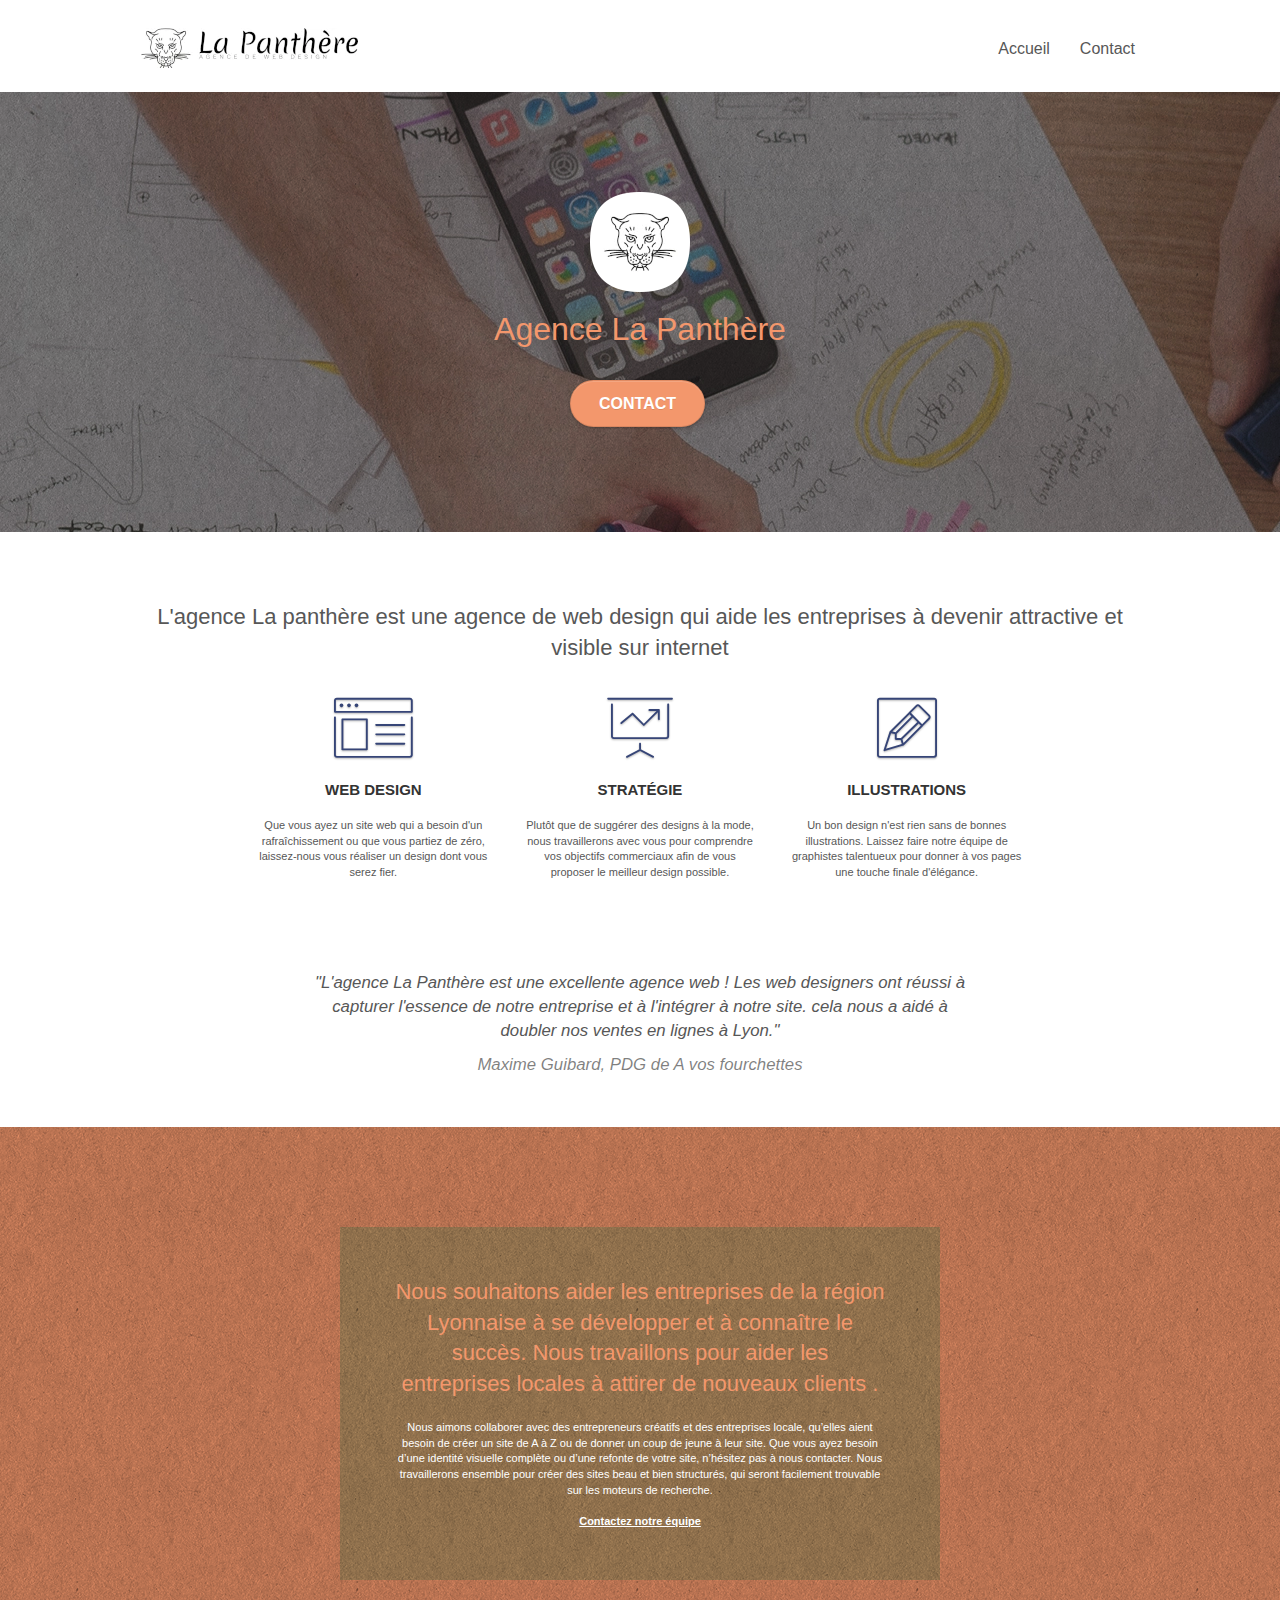
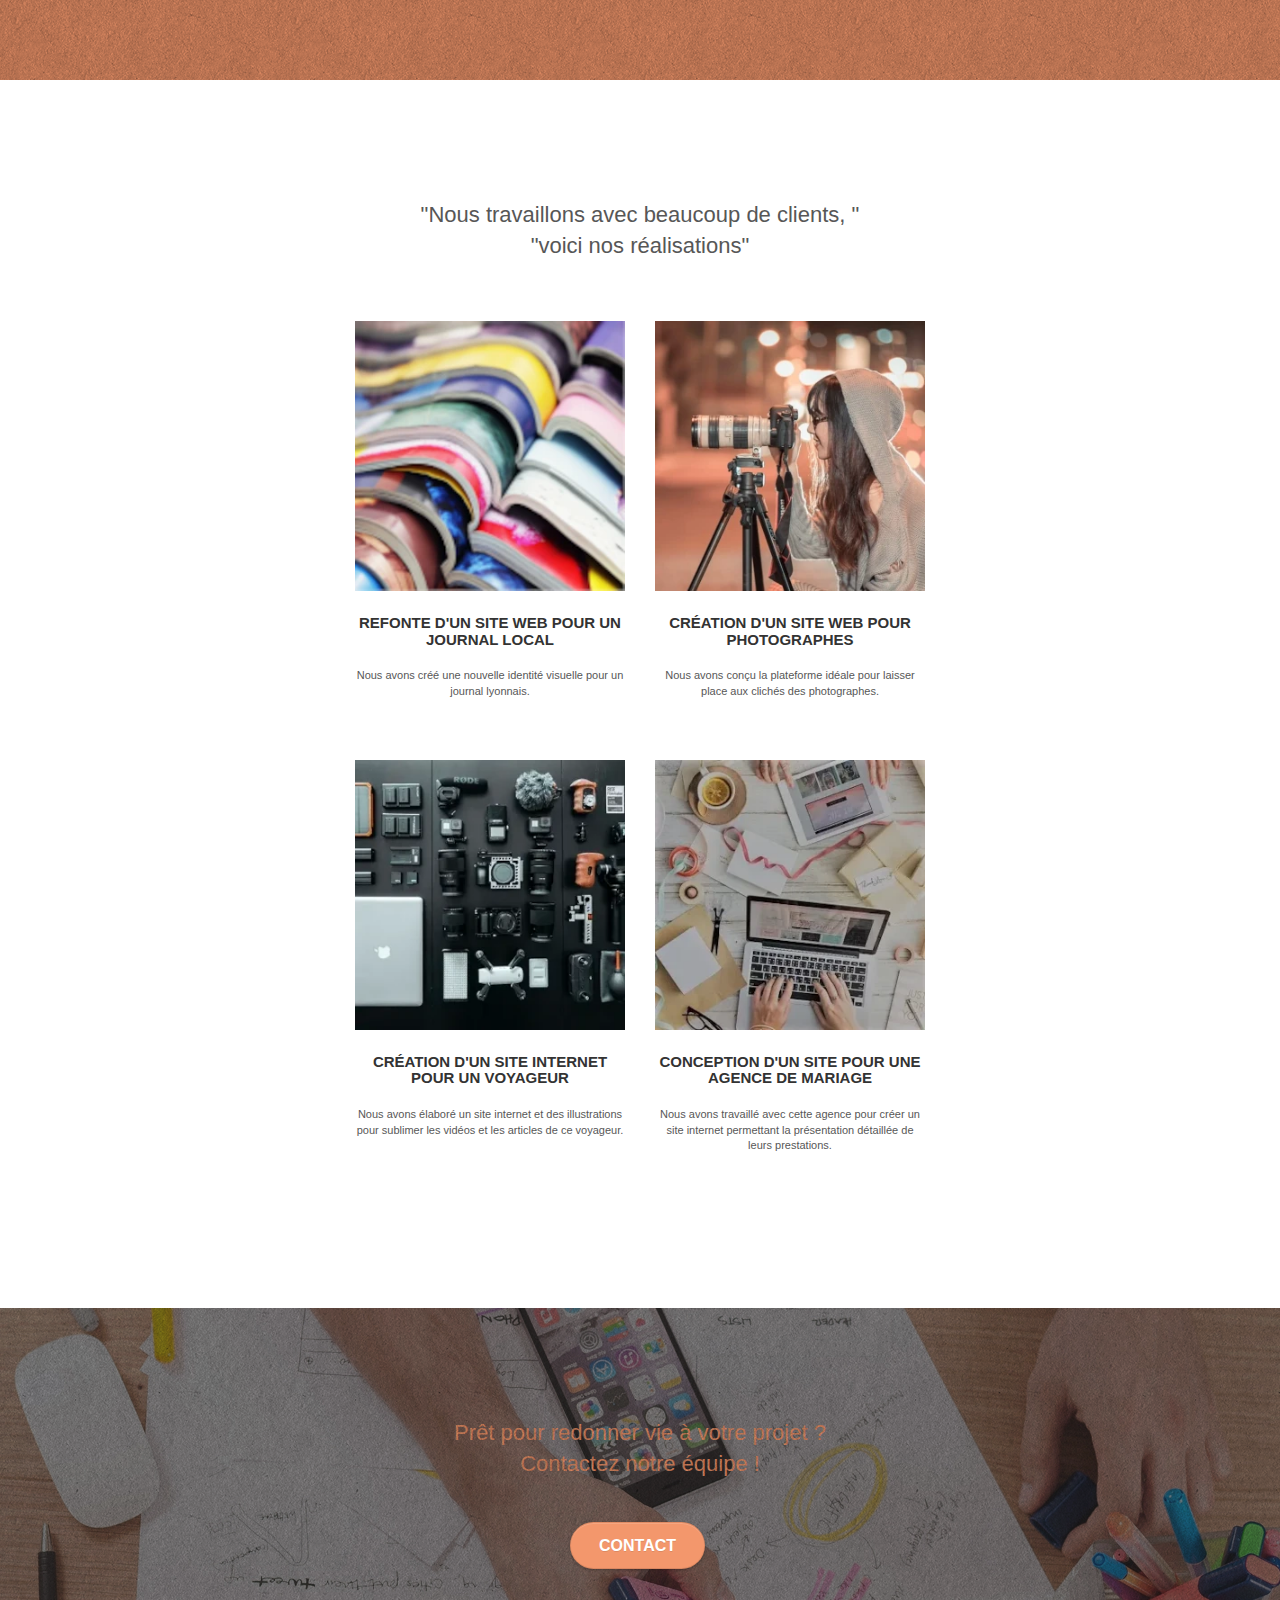
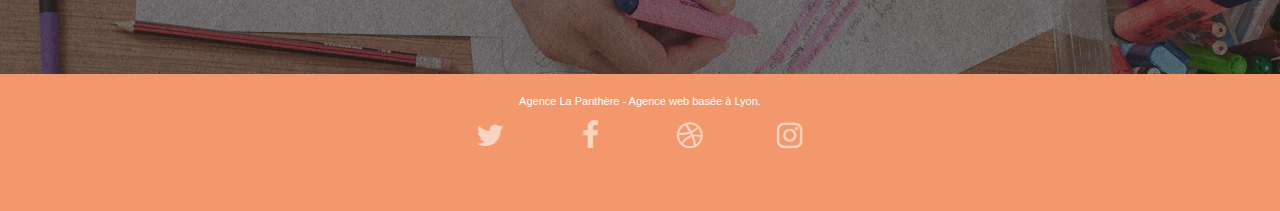
==== index.html @ 003221a4 "optimisation page accueil" ====
<!doctype html>
<html lang="fr">
<head>
    <meta charset="utf-8">
    <meta name="description" content="Agence La Panthère web design située à Lyon, qui aide les entreprises à devenir attractive et visible sur internet.">
    <meta name="viewport" content="width=device-width, initial-scale=1.0, viewport-fit=cover">
    <link rel="shortcut icon" type="image/png" href="favicon.jpg">
    
	<link rel="stylesheet" type="text/css" href="./css/bootstrap.css">
	<link rel="stylesheet" type="text/css" href="style.css">
	<link rel="stylesheet" type="text/css" href="./css/font-awesome.css">
	<link rel="stylesheet" type="text/css" href="./css/et-line.css">
	
    
	<script src="./js/jquery-2.1.0.js"></script>
	<script src="./js/bootstrap.js"></script>
	<script src="./js/blocs.js"></script>
	<script src="./js/jquery.touchSwipe.js" defer></script>
	<script src="./js/gmaps.js"></script>

    <title>La Panthère agence web design</title>

    
<!-- Analytics -->
 
<!-- Analytics END -->
    
</head>
<body>
<!-- Principal conteneur -->
<div class="page-container">
    
<!-- bloc-0 -->
<div class="bloc bgc-white l-bloc " id="bloc-0">
	<div class="container bloc-sm">

		<nav class="navbar row">
			<div class="navbar-header">
				<a class="navbar-brand" href="index.html"><img src="img/agence-la-panthere-monochrome.webp" alt="logo agence web la panthere"  /></a>
			
				<button id="nav-toggle" type="button" class="ui-navbar-toggle navbar-toggle" data-toggle="collapse" data-target=".navbar-1">
					<span class="sr-only">Toggle navigation</span><span class="icon-bar"></span><span class="icon-bar"></span><span class="icon-bar"></span>
				</button>
			</div>
			<div class="collapse navbar-collapse navbar-1 special-dropdown-nav">
				<ul class="site-navigation nav navbar-nav">
					<li>
						<a href="index.html">Accueil</a>
					</li>
					<li>
					</li>
					<li>
						<a href="contact.html">Contact</a>
					</li>
				</ul>
			</div>
		</nav>
	</div>
</div>
<!-- bloc-0 END -->

<!-- bloc-1-presentation -->
<div class="bloc bgc-dark-slate-blue bg-banniere d-bloc bg-t-edge bloc-bg-texture texture-paper b-parallax" id="bloc-1-hero">
	<div class="container bloc-lg">
		<div class="row tight-width-whitespace">
			<div class="col-sm-12">
				<img src="./img/logo.webp" class="center" width="100" alt="logo agence la panthere" />
				<h1 class="text-center hero-bloc-text tc-white ">
					Agence La Panthère
				</h1>
				<div class="text-center">
					<a href="page2.html" class="btn btn-lg btn-clean btn-rd cta-hero btn-atomic-tangerine" id="cta-hero">Contact</a>
				</div>
			</div>
		</div>
	</div>
</div>
<!-- bloc-1-presentation END -->

<!-- bloc-2-services -->
<div class="bloc bgc-white l-bloc" id="bloc-2-services">
	<div class="container bloc-md">
		<div class="row">
			<div class="col-sm-12 text-center">
				<h2>L'agence La panthère est une agence de web design qui aide les entreprises à devenir attractive et visible sur internet</h2>
			</div>
		</div>
		<div class="row voffset-lg med-width-whitespace">
			<div class="col-sm-4">
				<div class="text-center">
					<span class="et-icon-browser sm-shadow icon-dark-slate-blue icons icon-lg"></span>
				</div>
				<h3 class="mg-md text-center">
					Web design
				</h3>
				<p class="text-center ">
					Que vous ayez un site web qui a besoin d'un rafraîchissement ou que vous partiez de zéro, laissez-nous vous réaliser un design dont vous serez fier.
				</p>
			</div>
			<div class="col-sm-4">
				<div class="text-center">
					<span class="et-icon-presentation sm-shadow icon-dark-slate-blue icons icon-lg"></span>
				</div>
				<h3 class="mg-md text-center">
					Stratégie
				</h3>
				<p class="text-center ">
					Plutôt que de suggérer des designs à la mode, nous travaillerons avec vous pour comprendre vos objectifs commerciaux afin de vous proposer le meilleur design possible.<br>
				</p>
			</div>
			<div class="col-sm-4">
				<div class="text-center">
					<span class="et-icon-edit sm-shadow icon-dark-slate-blue icons icon-lg"></span>
				</div>
				<h3 class="mg-md text-center">
					Illustrations
				</h3>
				<p class="text-center ">
					Un bon design n'est rien sans de bonnes illustrations. Laissez faire notre équipe de graphistes talentueux pour donner à vos pages une touche finale d'élégance.
				</p>
			</div>
		</div>
		<div class="row voffset-lg voffset">
			<div class="col-xs-12 col-md-8 col-md-offset-2 text-center">
				<p class="citation">
					"L'agence La Panthère est une excellente agence web ! Les web designers ont réussi à capturer l'essence de notre entreprise et à l'intégrer à notre site. cela nous a aidé à doubler nos ventes en lignes à Lyon."
				</p>
				<span class="auteur">
					Maxime Guibard, PDG de A vos fourchettes
				</span>

			</div>
		</div>
	</div>
</div>
<!-- bloc-2-services END -->

<!-- bloc-3-what-i-do -->
<div class="bloc tc-white bgc-atomic-tangerine bg-presentation d-bloc bloc-bg-texture texture-paper b-parallax" id="bloc-3-what-i-do">
	<div class="container bloc-lg">
		<div class="row tight-width-whitespace black-background">
			<div class="col-sm-12">
				<h2 class="mg-md text-center tc-white">
					Nous souhaitons aider les entreprises de la région Lyonnaise à se développer et à connaître le succès. Nous travaillons pour aider les entreprises locales à attirer de nouveaux clients .<br>
				</h2>
				<p class="text-center white">
					Nous aimons collaborer avec des entrepreneurs créatifs et des entreprises locale, qu’elles aient besoin de créer un site de A à Z ou de donner un coup de jeune à leur site. Que vous ayez besoin d’une identité visuelle complète ou d’une refonte de votre site, n’hésitez pas à nous contacter. Nous travaillerons ensemble pour créer des sites beau et bien structurés, qui seront facilement trouvable sur les moteurs de recherche. <br><br><a class="ltc-white bold-link" href="page2.html">Contactez notre équipe</a><br>
				</p>
			</div>
		</div>
	</div>
</div>
<!-- bloc-3-what-i-do END -->

<!-- bloc-4-portfolio -->
<div class="bloc bgc-white bg-lines-h2-bg bg-repeat l-bloc" id="bloc-4-portfolio">
	<div class="container bloc-lg">
		<div class="row">
			<div class="col-sm-12 text-center">
				<h2>
					"Nous travaillons avec beaucoup de clients, "
					<br/>
					"voici nos réalisations"
				</h2>
			</div>
		</div>
		<div class="row tight-width-whitespace portfolio-row">
			<div class="col-sm-6">
				<a href="#" data-lightbox="img/1.jpg" data-gallery-id="gallery-1" data-caption="Refonte d'un site web pour un journal local" data-frame="snapshot-lb"><img src="./img/book-color.webp" alt="photo livre multicolors" class="img-responsive portfolio-thumb" /></a>
				<h3 class="mg-md text-center">
					Refonte d'un site web pour un journal local
				</h3>
				<p class="text-center">
					Nous avons créé une nouvelle identité visuelle pour un journal lyonnais.
				</p>
			</div>
			<div class="col-sm-6">
				<a href="#" data-lightbox="img/2.jpg" data-gallery-id="gallery-1" data-caption="Création d'un site web pour photographes" data-frame="snapshot-lb"><img src="./img/photographe.webp" class="img-responsive portfolio-thumb" alt="photo jeune photographe" /></a>
				<h3 class="mg-md text-center">
					Création d'un site web pour photographes
				</h3>
				<p class="text-center">
					Nous avons conçu la plateforme idéale pour laisser place aux clichés des photographes.
				</p>
			</div>
		</div>
		<div class="row tight-width-whitespace portfolio-row">
			<div class="col-sm-6">
				<a href="#" data-lightbox="img/3.bmp" data-gallery-id="gallery-1" data-caption="Création d'un site internet pour un voyageur" data-frame="snapshot-lb"><img src="./img/materiel_photo.webp" class="img-responsive portfolio-thumb" alt="photo materiel photographique"/></a>
				<h3 class="mg-md text-center">
					Création d'un site internet pour un voyageur
				</h3>
				<p class="text-center">
					Nous avons élaboré un site internet et des illustrations pour sublimer les vidéos et les articles de ce voyageur.
				</p>
			</div>
			<div class="col-sm-6">
				<a href="#" data-lightbox="img/4.bmp" data-gallery-id="gallery-1" data-caption="Conception d'un site pour une agence de mariage" data-frame="snapshot-lb"><img src="./img/pc_tablette.webp" class="img-responsive portfolio-thumb" alt="paris web design logo agence web meilleure agence, Création d'un site web pour agence de mariage" /></a>
				<h3 class="mg-md text-center">
					Conception d'un site pour une agence de mariage
				</h3>
				<p class="text-center">
					Nous avons travaillé avec cette agence pour créer un site internet permettant la présentation détaillée de leurs prestations.
				</p>
			</div>
		</div>
	</div>
</div>
<!-- bloc-4-portfolio END -->

<!-- bloc-5-cta -->
<div class="bloc bgc-dark-slate-blue bg-banniere d-bloc bloc-bg-texture texture-paper" id="bloc-5-cta">
	<div class="container bloc-lg">
		<div class="row">
			<h2 class="mg-md text-center tc-white">
				Prêt pour redonner vie à votre projet ?<br>Contactez notre équipe !
			</h2>
			<div class="col-sm-12 text-center">
				<a href="page2.html" class="btn btn-atomic-tangerine btn-clean btn-rd btn-lg cta-hero">Contact</a>
			</div>
		</div>
	</div>
</div>
<!-- bloc-5-cta END -->

<!-- Footer - bloc-8 -->
<div class="bloc bgc-atomic-tangerine d-bloc" id="bloc-8">
	<div class="container bloc-sm">
		<div class="row">
			<div class="col-sm-12">
				<p class="text-center white">
					Agence La Panthère - Agence web basée à Lyon.<br>
				</p>
				<div class="row row-no-gutters social">
					<div class="col-sm-3">
						<div class="text-center">
							<a class="social" href="index.html"><span class="fa fa-twitter icon-md"></span></a>
						</div>
					</div>
					<div class="col-sm-3">
						<div class="text-center">
							<a class="social" href="index.html"><span class="fa fa-facebook icon-md"></span></a>
						</div>
					</div>
					<div class="col-sm-3">
						<div class="text-center">
							<a class="social" href="index.html"><span class="fa fa-dribbble icon-md"></span></a>
						</div>
					</div>
					<div class="col-sm-3">
						<div class="text-center">
							<a class="social" href="index.html"><span class="fa fa-instagram icon-md"></span></a>
						</div>
					</div>
					<div class="keywords" style="color:#F3976C;">Agence web à paris, stratégie web, web design, illustrations, design de site web, site web, web, internet, site internet, site</div>
				</div>
			</div>
		</div>
	</div>
</div>
<!-- Footer - bloc-8 END -->

</div>
<!-- Principal conteneur END -->
    

</body>
</html>
---- style.css ----
body {
    margin: 0;
    padding: 0;
    background: #FFF;
    overflow-x: hidden;
    -webkit-font-smoothing: antialiased;
    -moz-osx-font-smoothing: grayscale;
}

a,
button {
    transition: all .3s ease-in-out;
    outline: none!important;
}

a:hover {
    text-decoration: none;
    cursor: pointer;
}

#page-loading-blocs-notifaction {
    position: fixed;
    top: 0;
    bottom: 0;
    width: 100%;
    z-index: 100000;
    background: #FFFFFF url("img/pageload-spinner.gif") no-repeat center center;
}

.bloc {
    width: 100%;
    clear: both;
    background: 50% 50% no-repeat;
    padding: 0 50px;
    -webkit-background-size: cover;
    -moz-background-size: cover;
    -o-background-size: cover;
    background-size: cover;
    position: relative;
}

.bloc .container {
    padding-left: 0;
    padding-right: 0;
}

.bloc-lg {
    padding: 100px 50px;
}

.bloc-md {
    padding: 50px;
}

.bloc-sm {
    padding: 20px 50px;
}

/************************* logo **************************/
.center {
    display: block;
    margin-right: auto;
    margin-left: auto;
}

.bg-center,
.bg-l-edge,
.bg-r-edge,
.bg-t-edge,
.bg-b-edge,
.bg-tl-edge,
.bg-bl-edge,
.bg-tr-edge,
.bg-br-edge,
.bg-repeat {
    -webkit-background-size: auto!important;
    -moz-background-size: auto!important;
    -o-background-size: auto!important;
    background-size: auto!important;
}

.bg-repeat {
    background: repeat;
}

.bg-t-edge {
    background: top no-repeat;
}

.bloc-bg-texture::before {
    content: "";
    background-size: 2px 2px;
    position: absolute;
    top: 0;
    bottom: 0;
    left: 0;
    right: 0;
}

.texture-paper::before {
    background: url("./img/texture-paper.webp");
    background-size: 280px 280px;
}

.b-parallax {
    background-attachment: fixed;
}

.d-bloc {
    color: rgba(255, 255, 255, .7);
}

.d-bloc button:hover {
    color: rgba(255, 255, 255, .9);
}

.d-bloc .icon-round,
.d-bloc .icon-square,
.d-bloc .icon-rounded,
.d-bloc .icon-semi-rounded-a,
.d-bloc .icon-semi-rounded-b {
    border-color: rgba(255, 255, 255, .9);
}

.d-bloc .divider-h span {
    border-color: rgba(255, 255, 255, .2);
}

.d-bloc .a-btn,
.d-bloc .navbar a,
.d-bloc .navbar-brand,
.d-bloc a .icon-sm,
.d-bloc a .icon-md,
.d-bloc a .icon-lg,
.d-bloc a .icon-xl,
.d-bloc h1 a,
.d-bloc h2 a,
.d-bloc h3 a,
.d-bloc h4 a,
.d-bloc h5 a,
.d-bloc h6 a,
.d-bloc p a {
    color: rgba(255, 255, 255, .6);
}

.d-bloc .a-btn:hover,
.d-bloc .navbar a:hover,
.d-bloc .navbar-brand:hover,
.d-bloc a:hover .icon-sm,
.d-bloc a:hover .icon-md,
.d-bloc a:hover .icon-lg,
.d-bloc a:hover .icon-xl,
.d-bloc h1 a:hover,
.d-bloc h2 a:hover,
.d-bloc h3 a:hover,
.d-bloc h4 a:hover,
.d-bloc h5 a:hover,
.d-bloc h6 a:hover,
.d-bloc p a:hover {
    color: rgba(255, 255, 255, 1);
}

.d-bloc .navbar-toggle .icon-bar {
    background: rgba(255, 255, 255, 1);
}

.d-bloc .btn-wire,
.d-bloc .btn-wire:hover {
    color: rgba(255, 255, 255, 1);
    border-color: rgba(255, 255, 255, 1);
}

.d-bloc .panel {
    color: rgba(0, 0, 0, .5);
}

.d-bloc .panel button:hover {
    color: rgba(0, 0, 0, .7);
}

.d-bloc .panel icon {
    border-color: rgba(0, 0, 0, .7);
}

.d-bloc .panel .divider-h span {
    border-color: rgba(0, 0, 0, .1);
}

.d-bloc .panel .a-btn {
    color: rgba(0, 0, 0, .6);
}

.d-bloc .panel .a-btn:hover {
    color: rgba(0, 0, 0, 1);
}

.d-bloc .panel .btn-wire,
.d-bloc .panel .btn-wire:hover {
    color: rgba(0, 0, 0, .7);
    border-color: rgba(0, 0, 0, .3);
}

.d-bloc .panel,
.l-bloc {
    color: rgba(0, 0, 0, .5);
}

.d-bloc .panel button:hover,
.l-bloc button:hover {
    color: rgba(0, 0, 0, .7);
}

.l-bloc .icon-round,
.l-bloc .icon-square,
.l-bloc .icon-rounded,
.l-bloc .icon-semi-rounded-a,
.l-bloc .icon-semi-rounded-b {
    border-color: rgba(0, 0, 0, .7);
}

.d-bloc .panel .divider-h span,
.l-bloc .divider-h span {
    border-color: rgba(0, 0, 0, .1);
}

.d-bloc .panel .a-btn,
.l-bloc .a-btn,
.l-bloc .navbar a,
.l-bloc .navbar-brand,
.l-bloc a .icon-sm,
.l-bloc a .icon-md,
.l-bloc a .icon-lg,
.l-bloc a .icon-xl,
.l-bloc h1 a,
.l-bloc h2 a,
.l-bloc h3 a,
.l-bloc h4 a,
.l-bloc h5 a,
.l-bloc h6 a,
.l-bloc p a {
    color: rgba(0, 0, 0, .6);
}

.d-bloc .panel .a-btn:hover,
.l-bloc .a-btn:hover,
.l-bloc .navbar a:hover,
.l-bloc .navbar-brand:hover,
.l-bloc a:hover .icon-sm,
.l-bloc a:hover .icon-md,
.l-bloc a:hover .icon-lg,
.l-bloc a:hover .icon-xl,
.l-bloc h1 a:hover,
.l-bloc h2 a:hover,
.l-bloc h3 a:hover,
.l-bloc h4 a:hover,
.l-bloc h5 a:hover,
.l-bloc h6 a:hover,
.l-bloc p a:hover {
    color: rgba(0, 0, 0, 1);
}

.l-bloc .navbar-toggle .icon-bar {
    color: rgba(0, 0, 0, .6);
}

.d-bloc .panel .btn-wire,
.d-bloc .panel .btn-wire:hover,
.l-bloc .btn-wire,
.l-bloc .btn-wire:hover {
    color: rgba(0, 0, 0, .7);
    border-color: rgba(0, 0, 0, .3);
}

.voffset {
    margin-top: 30px;
}

.voffset-lg {
    margin-top: 80px;
}

.row-no-gutters {
    margin-right: 0;
    margin-left: 0;
}

.row.row-no-gutters > [class^="col-"],
.row.row-no-gutters > [class*=" col-"] {
    padding-right: 0;
    padding-left: 0;
}

#bloc-1-hero h1 {
    font-size: 32px;
}

.navbar {
    margin-bottom: 0;
    z-index: 1;
}

.navbar-brand {
    height: auto;
    padding: 3px 15px;
    font-size: 25px;
    font-weight: normal;
    font-weight: 600;
    line-height: 44px;
}

.navbar-brand img {
    max-height: 200px;
    margin: 0 5px 0 0;
    display: inline;
}

.navbar-brand img[src$=svg] {
    min-width: 100px;
}

.nav-center .navbar-brand img {
    margin: 0;
}

.navbar .nav {
    padding-top: 2px;
    margin-right: -16px;
    float: right;
    z-index: 1;
}

.nav > li {
    float: left;
    margin-top: 4px;
    font-size: 16px;
}

.navbar-nav .open .dropdown-menu > li > a {
    text-align: inherit;
}

.nav > li a:hover,
.nav > li a:focus {
    background: transparent;
}

.navbar-toggle {
    margin: 10px 10px 0 0;
    border: 0px;
}

.navbar-toggle:hover {
    background: transparent!important;
}

.navbar-toggle .icon-bar {
    background-color: rgba(0, 0, 0, .5);
    width: 26px;
}

.nav-invert .navbar .nav {
    float: left;
}

.nav-invert .navbar-header,
.nav-invert .navbar-brand {
    float: right;
    position: relative;
    z-index: 2;
}

@media (min-width: 768px) {
    .site-navigation {
        position: absolute;
        top: 50%;
        right: 20px;
        transform: translate(0, -50%);
        -webkit-transform: translateY(-50%);
    }
    .nav > li .dropdown-menu a,
    .nav > li .dropdown-menu a:hover {
        color: #484848;
    }
    .nav-invert .site-navigation {
        left: 0;
        right: 0;
    }
    .nav-center {
        text-align: center;
    }
    .nav-center .navbar-header {
        width: 100%;
    }
    .nav-center .navbar-header,
    .nav-center .navbar-brand,
    .nav-center .nav > li {
        float: none;
        display: inline-block;
    }
    .nav-center .site-navigation {
        position: relative;
        width: 100%;
        right: 0;
        margin-right: 0px;
        margin-top: 20px;
    }
    .nav-center.mini-nav .navbar-toggle {
        float: none;
        margin: 10px auto 0;
    }
}

.nav > li > .dropdown a {
    background: none!important;
    display: block;
    padding: 14px 15px;
}

nav .caret {
    margin: 0 5px;
}

.dropdown-menu .dropdown-menu {
    top: -8px;
    left: 100%;
}

.dropdown-menu .dropmenu-flow-right {
    top: 100%;
    left: 0;
    margin-left: -1px;
    border-top-left-radius: 0;
    border-top-right-radius: 0;
}

.dropdown-menu .dropdown span {
    border: 4px solid black;
    border-top-color: transparent;
    border-right-color: transparent;
    border-bottom-color: transparent;
    margin: 6px -5px 0 0!important;
    float: right;
}

.mg-md {
    margin-top: 10px;
    margin-bottom: 20px;
}

.mg-lg {
    margin-top: 10px;
    margin-bottom: 40px;
}

.btn {
    margin: 0 5px 5px 0;
}

.btn.pull-right {
    margin: 0 0 5px 5px;
}

.btn-d,
.btn-d:hover,
.btn-d:focus {
    color: #FFF;
    background: rgba(0, 0, 0, .3);
}

button {
    outline: none!important;
}

.btn-rd {
    border-radius: 40px;
}

.btn-clean {
    border: 1px solid rgba(0, 0, 0, .08);
    border-bottom-color: rgba(0, 0, 0, .1);
    text-shadow: 0 1px 0 rgba(0, 0, 1, .1);
    box-shadow: 0 1px 3px rgba(0, 0, 1, .25), inset 0 1px 0 0 rgba(255, 255, 255, .15);
}

.icon-md {
    font-size: 30px!important;
}

.icon-lg {
    font-size: 60px!important;
}

.sm-shadow {
    text-shadow: 0 1px 2px rgba(0, 0, 0, .3);
}

.panel-sq,
.panel-sq .panel-heading,
.panel-sq .panel-footer {
    border-radius: 0;
}

.panel-rd {
    border-radius: 30px;
}

.panel-rd .panel-heading {
    border-radius: 29px 29px 0 0;
}

.panel-rd .panel-footer {
    border-radius: 0 0 29px 29px;
}

.form-control {
    border-color: rgba(0, 0, 0, .1);
    box-shadow: none;
}

.scrollToTop {
    width: 40px;
    height: 40px;
    position: fixed;
    bottom: 20px;
    right: 20px;
    opacity: 0;
    z-index: 500;
    transition: all .3s ease-in-out;
}

.scrollToTop span {
    margin-top: 6px;
}

.showScrollTop {
    font-size: 14px;
    opacity: 1;
}

a[data-lightbox] {
    position: relative;
    display: block;
    text-align: center;
}

a[data-lightbox]:hover::before {
    content: "+";
    font-family: "HelveticaNeue-Light", "Helvetica Neue Light", "Helvetica Neue", Helvetica, Arial;
    font-size: 32px;
    width: 50px;
    height: 50px;
    margin-left: -25px;
    border-radius: 50%;
    background: rgba(0, 0, 0, .6);
    color: #FFF;
    font-weight: 100;
    z-index: 1;
    position: absolute;
    top: 50%;
    transform: translateY(-50%);
    -webkit-transform: translateY(-50%);
}

a[data-lightbox]:hover img {
    opacity: 0.6;
    -webkit-animation-fill-mode: none;
    animation-fill-mode: none;
}

#lightbox-modal {
    display: flex;
    align-items: center;
}

#lightbox-modal .modal-dialog {
    width: 90%;
    max-width: 900px;
    margin: 0 auto 0;
}

#lightbox-modal .modal-dialog img {
    max-height: 90vh;
    margin: 0 auto;
}

.lightbox-caption {
    padding: 20px;
    color: #FFF;
    background: rgba(0, 0, 0, .5);
    position: absolute;
    left: 15px;
    right: 15px;
    bottom: 5px;
}

.close-lightbox {
    color: #FFF;
    font-size: 30px;
    position: absolute;
    top: 20px;
    right: 20px;
    z-index: 20;
    background: rgba(0, 0, 0, .5);
    border: none;
    line-height: 30px;
    padding: 0 9px 5px;
    opacity: 0.3;
}

.close-lightbox:hover,
.next-lightbox:hover,
.prev-lightbox:hover {
    opacity: 1.0;
    color: #FFF;
}

.next-lightbox,
.prev-lightbox {
    font-size: 20px;
    color: rgba(255, 255, 255, .9);
    background: rgba(0, 0, 0, .5);
    transition: all .2s ease-in-out;
    position: absolute;
    top: 45%;
    z-index: 1;
    opacity: 0.4;
}

.next-lightbox {
    padding: 6px 8px 1px 13px;
    right: 25px;
}

.prev-lightbox {
    padding: 6px 13px 1px 10px;
    left: 25px;
}

.snapshot-lb .modal-body {
    padding-bottom: 45px;
}

.snapshot-lb .lightbox-caption {
    padding: 0;
    color: rgba(0, 0, 0, .5);
    background: none;
}

h1,
h2,
h3,
h4,
h5,
h6,
p,
label,
.btn,
a {
    font-family: "helvetica";
    font-weight: 400;
    color: #575757!important;
}

.container {
    max-width: 1000px;
}

.hero-bloc-text {
    font-size: 38px;
}

.hero-bloc-text-sub {
    font-size: 36px;
}

.statement-bloc-text {
    line-height: 26px;
    font-style: italic;
    font-size: 20px;
    text-align: center;
    font-weight: lighter;
    max-width: 520px;
    margin: auto auto auto auto;
}

p {
    font-size: 11px;
}

.citation, .auteur {
    font-style: italic;
    font-size: 1.2em;
}



.tight-width-whitespace {
    max-width: 600px;
    margin: auto auto auto auto;
}

.h1 {
    font-size: 20px;
    font-family: "Open Sans";
}

.cta-hero {
    margin-top: 22px;
    color: #FFFFFF!important;
    text-transform: uppercase;
    padding: 12px 28px 12px 28px;
    font-size: 16px;
    font-weight: 700;
}

.social {
    max-width: 400px;
    margin: auto auto auto auto;
}

h2 {
    font-size: 22px;
    line-height: 1.4em;
}

h3 {
    font-size: 15px;
    text-transform: uppercase;
    font-weight: 700;
    color: #333333!important;
}

.med-width-whitespace {
    max-width: 800px;
    margin: auto auto auto auto;
    box-shadow: 0px 0px 0px #000000;
}

h1 {
    color: #333333!important;
}

h4 {
    color: #333333!important;
}

.icons {
    margin-bottom: 14px;
    margin-top: 24px;
}

.white {
    color: #FFFFFF!important;
}

.portfolio-thumb {
    margin-bottom: 24px;
    width: 100%;
}

.portfolio-row {
    margin-bottom: 44px;
    margin-top: 50px;
}

.avatar {
    box-shadow: 0px 4px 9px rgba(0, 0, 0, 0.3);
}

.black-background {
    background-color: rgba(165, 147, 99, 0.7);
    padding: 40px 40px 40px 40px;
}

.bold-link {
    font-weight: 900;
    text-decoration: underline!important;
}

.bgc-white {
    background-color: #FFFFFF;
}

.bgc-dark-slate-blue {
    background-color: #364577;
}

.bgc-atomic-tangerine {
    background-color: #F3976C;
}

.tc-white {
    color: #F3976C!important;
}

.btn-atomic-tangerine {
    background: #F3976C;
    color: #FFFFFF!important;
}

.btn-atomic-tangerine:hover {
    background: #c27956!important;
    color: #FFFFFF!important;
}

.ltc-white {
    color: #FFFFFF!important;
}

.ltc-white:hover {
    color: #cccccc!important;
}

.ltc-atomic-tangerine {
    color: #F3976C!important;
}

.ltc-atomic-tangerine:hover {
    color: #c27956!important;
}

.icon-dark-slate-blue {
    color: #364577!important;
    border-color: #364577!important;
}

.bg-dots-bg {
    background-image: url("./img/dots-bg.webp");
}

/* .bg-lines-h2-bg {
    background-image: url("./img/lines-h2-bg.webp");
} */

.bg-banniere {
    background-image: url("./img/agence-la-panthere.webp");
}

.bg-presentation {
    background-image: url("./img/image-de-presentation.webp");
}

@media (max-width: 1024px) {
    .bloc {
        padding-left: 20px;
        padding-right: 20px;
    }
    .bloc.full-width-bloc,
    .bloc-tile-2.full-width-bloc .container,
    .bloc-tile-3.full-width-bloc .container,
    .bloc-tile-4.full-width-bloc .container {
        padding-left: 0;
        padding-right: 0;
    }
}

@media (max-width: 992px) and (min-width: 768px) {
    .navbar .nav {
        max-width: 80%
    }
    .nav-center.navbar .nav {
        max-width: 100%
    }
}

@media only screen and (min-device-width: 768px) and (max-device-width: 1024px) and (orientation: landscape) {
    .b-parallax {
        background-attachment: scroll;
    }
}

@media only screen and (min-device-width: 1024px) and (max-device-width: 1366px) and (-webkit-min-device-pixel-ratio: 1.5) {
    .b-parallax {
        background-attachment: scroll;
    }
}

@media (max-width: 991px) {
    .container {
        width: 100%;
    }
    .b-parallax {
        background-attachment: scroll;
    }
    .page-container,
    #hero-bloc {
        overflow-x: hidden;
        position: relative;
    }
    .bloc {
        padding-left: constant(safe-area-inset-left);
        padding-right: constant(safe-area-inset-right);
    }
    .bloc-group,
    .bloc-group .bloc {
        display: block;
        width: 100%;
    }
    .bloc-fill-screen .fill-bloc-top-edge,
    .bloc-fill-screen .fill-bloc-bottom-edge {
        padding: 0 20px;
        padding-left: constant(safe-area-inset-left);
        padding-right: constant(safe-area-inset-right);
    }
}

@media (max-width: 767px) {
    .page-container {
        overflow-x: hidden;
        position: relative;
    }
    h1,
    h2,
    h3,
    h4,
    h5,
    h6,
    p,
    #disqus_thread {
        padding-left: 10px!important;
        padding-right: 10px!important;
    }
    .b-parallax {
        background-attachment: scroll;
    }
    .navbar .nav {
        padding-top: 0;
        border-top: 1px solid rgba(0, 0, 0, .2);
        float: none!important;
    }
    .navbar.row {
        margin-left: 0;
        margin-right: 0;
    }
    .site-navigation {
        position: inherit;
        transform: none;
        -webkit-transform: none;
        -ms-transform: none;
    }
    .nav > li {
        margin-top: 0;
        border-bottom: 1px solid rgba(0, 0, 0, .1);
        background: rgba(0, 0, 0, .05);
        text-align: left;
        padding-left: 15px;
        width: 100%;
    }
    .nav > li:hover {
        background: rgba(0, 0, 0, .08);
    }
    .dropdown .dropdown a .caret {
        float: none;
        margin: 5px 0 0 10px!important;
        border: 4px solid black;
        border-bottom-color: transparent;
        border-right-color: transparent;
        border-left-color: transparent;
    }
    #hero-bloc .navbar .nav {
        background: rgba(0, 0, 0, .8);
    }
    #hero-bloc .navbar .nav a {
        color: rgba(255, 255, 255, .6);
    }
    .hero {
        padding: 50px 0;
    }
    .hero-nav {
        left: -1px;
        right: -1px;
    }
    .navbar-collapse {
        padding: 0;
        overflow-x: hidden;
        -webkit-box-shadow: none;
        box-shadow: none;
    }
    .navbar-brand img {
        max-height: 40px;
        width: auto;
    }
    .nav-invert .navbar-header {
        float: none;
        width: auto;
    }


    /*************************** Navbar ****************/
    .site-navigation {
        list-style-type: none;
        width: auto;
    }
    .nav-invert .navbar-toggle {
        float: left;
        margin-left: 10px;
    }
    .bloc {
        padding-left: 0;
        padding-right: 0;
    }
    .bloc-xxl,
    .bloc-xl,
    .bloc-lg {
        padding: 40px 0;
    }
    .bloc-sm,
    .bloc-md {
        padding-left: 0;
        padding-right: 0;
    }
    .bloc-tile-2 .container,
    .bloc-tile-3 .container,
    .bloc-tile-4 .container,
    .bloc-fill-screen .fill-bloc-top-edge,
    .bloc-fill-screen .fill-bloc-bottom-edge {
        padding-left: 0;
        padding-right: 0;
    }
    .a-block {
        padding: 0 10px;
    }
    .btn-dwn {
        display: none;
    }
    .voffset {
        margin-top: 5px;
    }
    .voffset-md {
        margin-top: 20px;
    }
    .voffset-lg {
        margin-top: 30px;
    }
    form {
        padding: 5px;
    }
    .close-lightbox {
        display: inline-block;
    }
    .blocsapp-device-iphone5 {
        background-size: 216px 425px;
        padding-top: 60px;
        width: 216px;
        height: 425px;
    }
    .blocsapp-device-iphone5 img {
        width: 180px;
        height: 320px;
    }
}

@media (max-width: 400px) {
    .bloc {
        padding-left: 0;
        padding-right: 0;
    }
}

@media (max-width: 767px) {
    .bloc-mob-center-text {
        text-align: center;
    }
}
---- css/et-line.css ----
@font-face {
    font-family: et-line;
    src: url(../fonts/et-line.eot);
    src: url(../fonts/et-line.eot?#iefix) format('embedded-opentype'), url(../fonts/et-line.woff) format('woff'), url(../fonts/et-line.ttf) format('truetype'), url(../fonts/et-line.svg#et-line) format('svg');
    font-weight: 400;
    font-style: normal
}

.et-icon-adjustments,
.et-icon-alarmclock,
.et-icon-anchor,
.et-icon-aperture,
.et-icon-attachment,
.et-icon-bargraph,
.et-icon-basket,
.et-icon-beaker,
.et-icon-bike,
.et-icon-book-open,
.et-icon-briefcase,
.et-icon-browser,
.et-icon-calendar,
.et-icon-camera,
.et-icon-caution,
.et-icon-chat,
.et-icon-circle-compass,
.et-icon-clipboard,
.et-icon-clock,
.et-icon-cloud,
.et-icon-compass,
.et-icon-desktop,
.et-icon-dial,
.et-icon-document,
.et-icon-documents,
.et-icon-download,
.et-icon-dribbble,
.et-icon-edit,
.et-icon-envelope,
.et-icon-expand,
.et-icon-facebook,
.et-icon-flag,
.et-icon-focus,
.et-icon-gears,
.et-icon-genius,
.et-icon-gift,
.et-icon-global,
.et-icon-globe,
.et-icon-googleplus,
.et-icon-grid,
.et-icon-happy,
.et-icon-hazardous,
.et-icon-heart,
.et-icon-hotairballoon,
.et-icon-hourglass,
.et-icon-key,
.et-icon-laptop,
.et-icon-layers,
.et-icon-lifesaver,
.et-icon-lightbulb,
.et-icon-linegraph,
.et-icon-linkedin,
.et-icon-lock,
.et-icon-magnifying-glass,
.et-icon-map,
.et-icon-map-pin,
.et-icon-megaphone,
.et-icon-mic,
.et-icon-mobile,
.et-icon-newspaper,
.et-icon-notebook,
.et-icon-paintbrush,
.et-icon-paperclip,
.et-icon-pencil,
.et-icon-phone,
.et-icon-picture,
.et-icon-pictures,
.et-icon-piechart,
.et-icon-presentation,
.et-icon-pricetags,
.et-icon-printer,
.et-icon-profile-female,
.et-icon-profile-male,
.et-icon-puzzle,
.et-icon-quote,
.et-icon-recycle,
.et-icon-refresh,
.et-icon-ribbon,
.et-icon-rss,
.et-icon-sad,
.et-icon-scissors,
.et-icon-scope,
.et-icon-search,
.et-icon-shield,
.et-icon-speedometer,
.et-icon-strategy,
.et-icon-streetsign,
.et-icon-tablet,
.et-icon-target,
.et-icon-telescope,
.et-icon-toolbox,
.et-icon-tools,
.et-icon-tools-2,
.et-icon-trophy,
.et-icon-tumblr,
.et-icon-twitter,
.et-icon-upload,
.et-icon-video,
.et-icon-wallet,
.et-icon-wine {
    font-family: et-line;
    speak: none;
    font-style: normal;
    font-weight: 400;
    font-variant: normal;
    text-transform: none;
    line-height: 1;
    -webkit-font-smoothing: antialiased;
    -moz-osx-font-smoothing: grayscale;
    display: inline-block
}

.et-icon-mobile:before {
    content: "\e000"
}

.et-icon-laptop:before {
    content: "\e001"
}

.et-icon-desktop:before {
    content: "\e002"
}

.et-icon-tablet:before {
    content: "\e003"
}

.et-icon-phone:before {
    content: "\e004"
}

.et-icon-document:before {
    content: "\e005"
}

.et-icon-documents:before {
    content: "\e006"
}

.et-icon-search:before {
    content: "\e007"
}

.et-icon-clipboard:before {
    content: "\e008"
}

.et-icon-newspaper:before {
    content: "\e009"
}

.et-icon-notebook:before {
    content: "\e00a"
}

.et-icon-book-open:before {
    content: "\e00b"
}

.et-icon-browser:before {
    content: "\e00c"
}

.et-icon-calendar:before {
    content: "\e00d"
}

.et-icon-presentation:before {
    content: "\e00e"
}

.et-icon-picture:before {
    content: "\e00f"
}

.et-icon-pictures:before {
    content: "\e010"
}

.et-icon-video:before {
    content: "\e011"
}

.et-icon-camera:before {
    content: "\e012"
}

.et-icon-printer:before {
    content: "\e013"
}

.et-icon-toolbox:before {
    content: "\e014"
}

.et-icon-briefcase:before {
    content: "\e015"
}

.et-icon-wallet:before {
    content: "\e016"
}

.et-icon-gift:before {
    content: "\e017"
}

.et-icon-bargraph:before {
    content: "\e018"
}

.et-icon-grid:before {
    content: "\e019"
}

.et-icon-expand:before {
    content: "\e01a"
}

.et-icon-focus:before {
    content: "\e01b"
}

.et-icon-edit:before {
    content: "\e01c"
}

.et-icon-adjustments:before {
    content: "\e01d"
}

.et-icon-ribbon:before {
    content: "\e01e"
}

.et-icon-hourglass:before {
    content: "\e01f"
}

.et-icon-lock:before {
    content: "\e020"
}

.et-icon-megaphone:before {
    content: "\e021"
}

.et-icon-shield:before {
    content: "\e022"
}

.et-icon-trophy:before {
    content: "\e023"
}

.et-icon-flag:before {
    content: "\e024"
}

.et-icon-map:before {
    content: "\e025"
}

.et-icon-puzzle:before {
    content: "\e026"
}

.et-icon-basket:before {
    content: "\e027"
}

.et-icon-envelope:before {
    content: "\e028"
}

.et-icon-streetsign:before {
    content: "\e029"
}

.et-icon-telescope:before {
    content: "\e02a"
}

.et-icon-gears:before {
    content: "\e02b"
}

.et-icon-key:before {
    content: "\e02c"
}

.et-icon-paperclip:before {
    content: "\e02d"
}

.et-icon-attachment:before {
    content: "\e02e"
}

.et-icon-pricetags:before {
    content: "\e02f"
}

.et-icon-lightbulb:before {
    content: "\e030"
}

.et-icon-layers:before {
    content: "\e031"
}

.et-icon-pencil:before {
    content: "\e032"
}

.et-icon-tools:before {
    content: "\e033"
}

.et-icon-tools-2:before {
    content: "\e034"
}

.et-icon-scissors:before {
    content: "\e035"
}

.et-icon-paintbrush:before {
    content: "\e036"
}

.et-icon-magnifying-glass:before {
    content: "\e037"
}

.et-icon-circle-compass:before {
    content: "\e038"
}

.et-icon-linegraph:before {
    content: "\e039"
}

.et-icon-mic:before {
    content: "\e03a"
}

.et-icon-strategy:before {
    content: "\e03b"
}

.et-icon-beaker:before {
    content: "\e03c"
}

.et-icon-caution:before {
    content: "\e03d"
}

.et-icon-recycle:before {
    content: "\e03e"
}

.et-icon-anchor:before {
    content: "\e03f"
}

.et-icon-profile-male:before {
    content: "\e040"
}

.et-icon-profile-female:before {
    content: "\e041"
}

.et-icon-bike:before {
    content: "\e042"
}

.et-icon-wine:before {
    content: "\e043"
}

.et-icon-hotairballoon:before {
    content: "\e044"
}

.et-icon-globe:before {
    content: "\e045"
}

.et-icon-genius:before {
    content: "\e046"
}

.et-icon-map-pin:before {
    content: "\e047"
}

.et-icon-dial:before {
    content: "\e048"
}

.et-icon-chat:before {
    content: "\e049"
}

.et-icon-heart:before {
    content: "\e04a"
}

.et-icon-cloud:before {
    content: "\e04b"
}

.et-icon-upload:before {
    content: "\e04c"
}

.et-icon-download:before {
    content: "\e04d"
}

.et-icon-target:before {
    content: "\e04e"
}

.et-icon-hazardous:before {
    content: "\e04f"
}

.et-icon-piechart:before {
    content: "\e050"
}

.et-icon-speedometer:before {
    content: "\e051"
}

.et-icon-global:before {
    content: "\e052"
}

.et-icon-compass:before {
    content: "\e053"
}

.et-icon-lifesaver:before {
    content: "\e054"
}

.et-icon-clock:before {
    content: "\e055"
}

.et-icon-aperture:before {
    content: "\e056"
}

.et-icon-quote:before {
    content: "\e057"
}

.et-icon-scope:before {
    content: "\e058"
}

.et-icon-alarmclock:before {
    content: "\e059"
}

.et-icon-refresh:before {
    content: "\e05a"
}

.et-icon-happy:before {
    content: "\e05b"
}

.et-icon-sad:before {
    content: "\e05c"
}

.et-icon-facebook:before {
    content: "\e05d"
}

.et-icon-twitter:before {
    content: "\e05e"
}

.et-icon-googleplus:before {
    content: "\e05f"
}

.et-icon-rss:before {
    content: "\e060"
}

.et-icon-tumblr:before {
    content: "\e061"
}

.et-icon-linkedin:before {
    content: "\e062"
}

.et-icon-dribbble:before {
    content: "\e063"
}
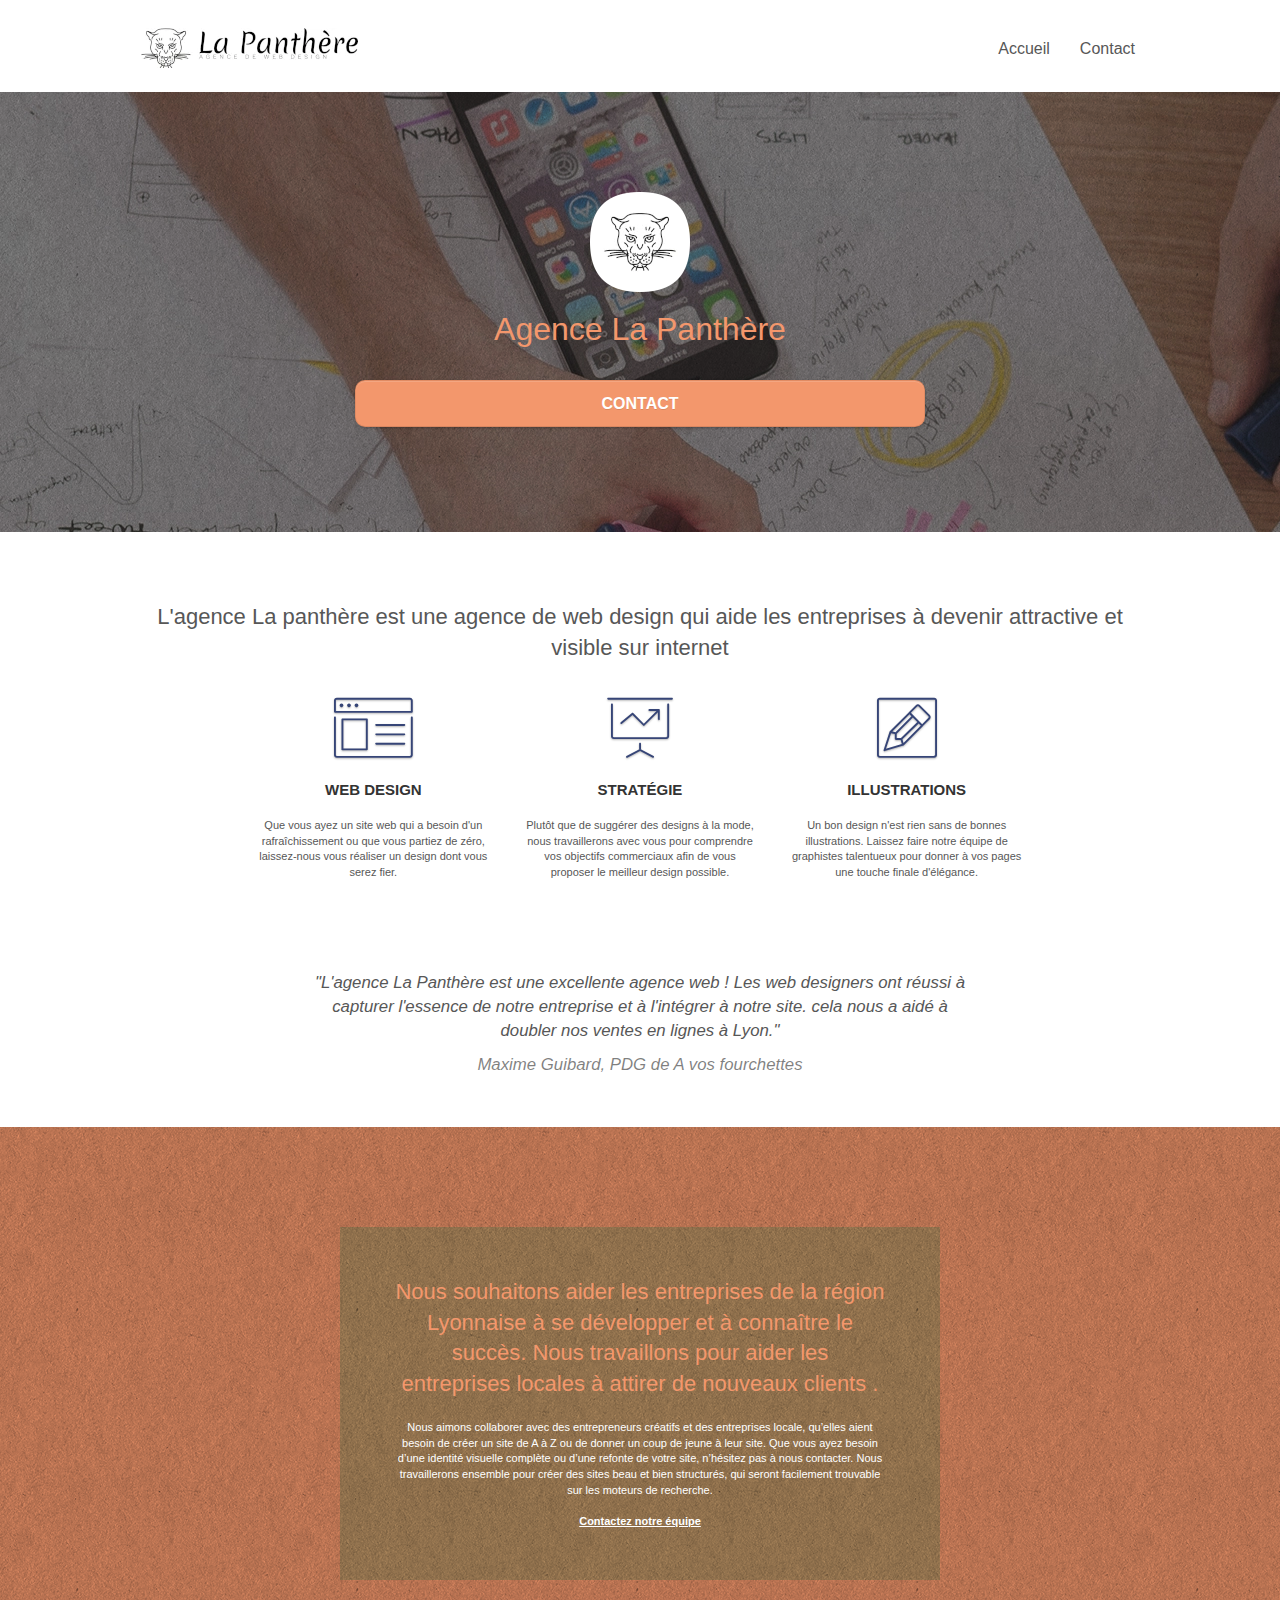
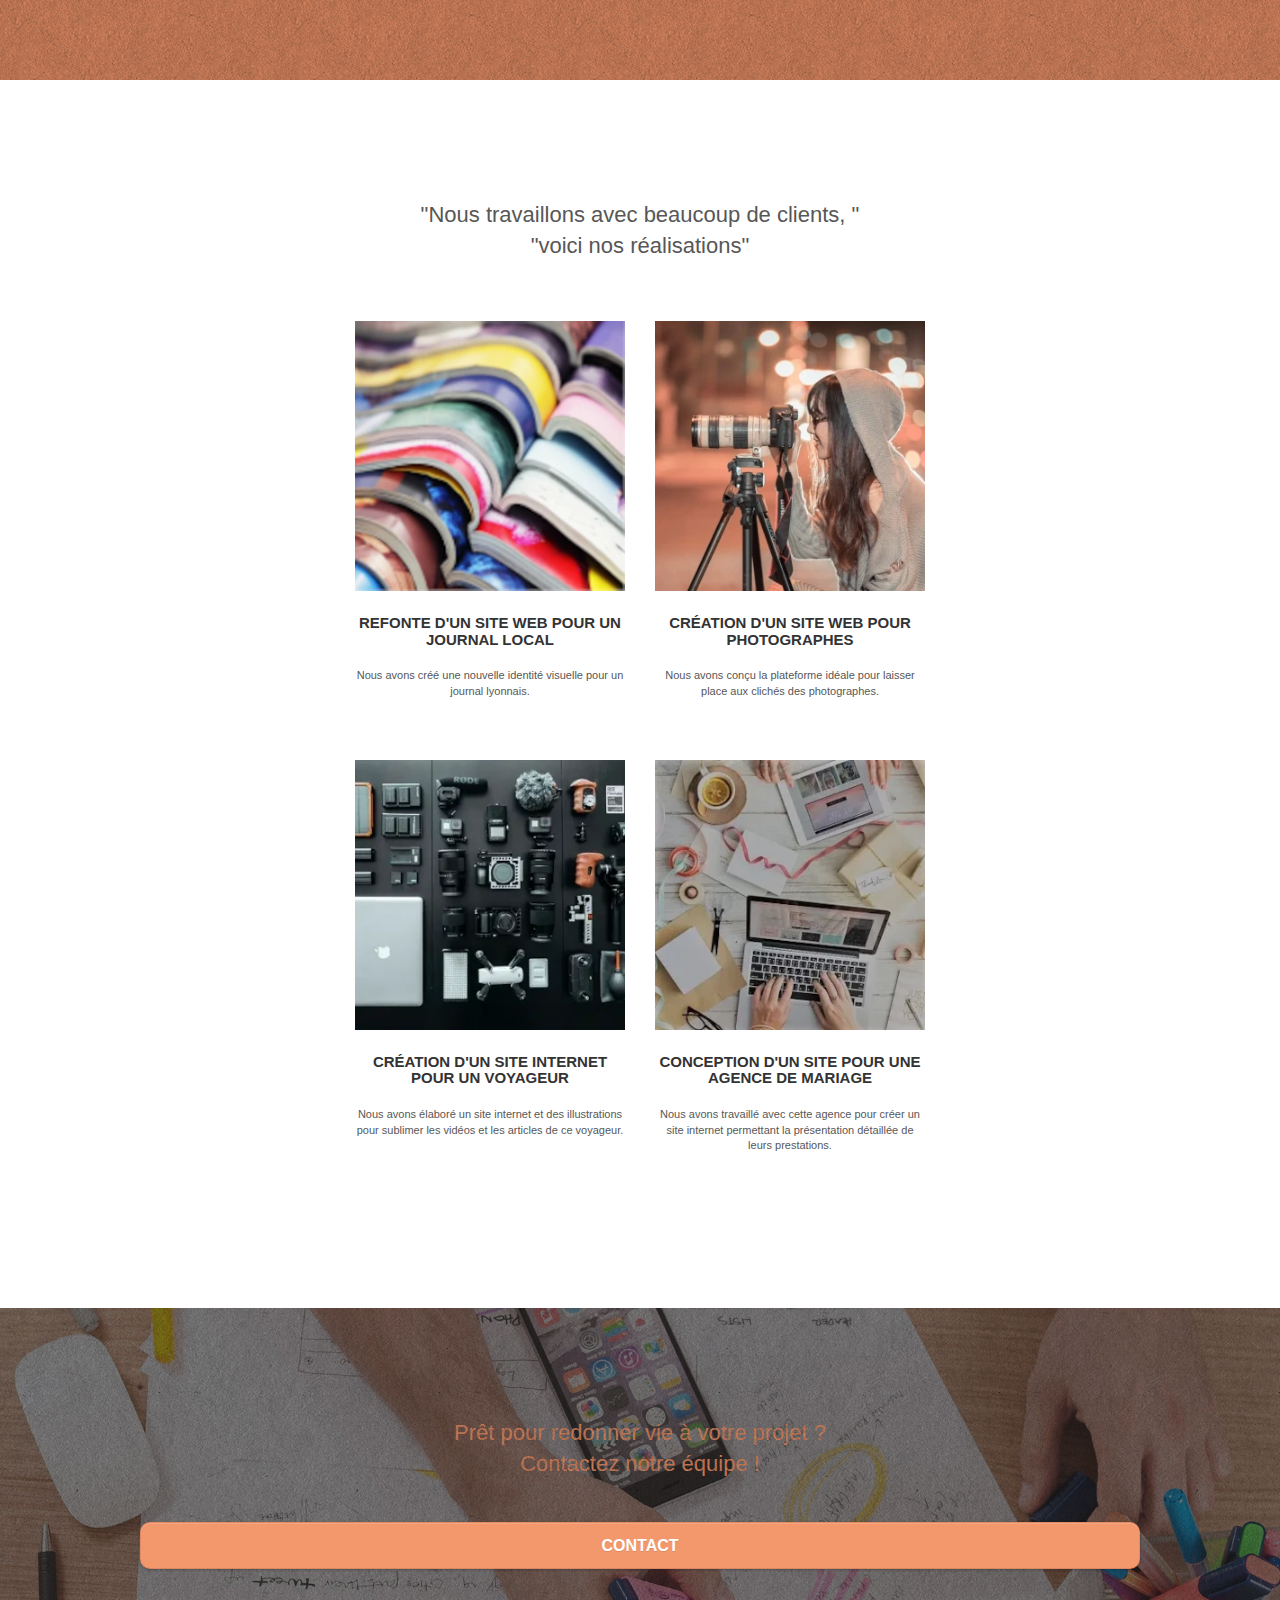
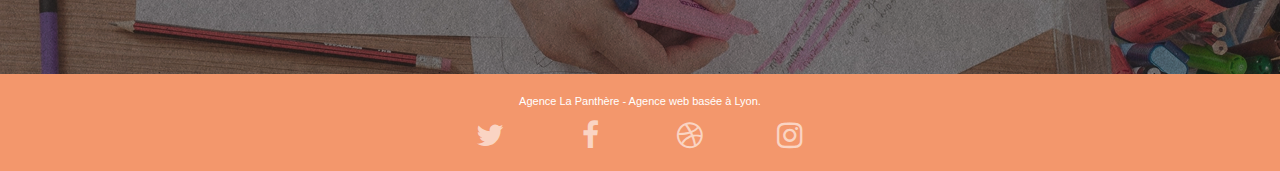
==== commit b495386d: "minification fichier css et js" ====
--- a/index.html
+++ b/index.html
@@ -1,268 +1,306 @@
 <!doctype html>
 <html lang="fr">
+
 <head>
-    <meta charset="utf-8">
-    <meta name="description" content="Agence La Panthère web design située à Lyon, qui aide les entreprises à devenir attractive et visible sur internet.">
-    <meta name="viewport" content="width=device-width, initial-scale=1.0, viewport-fit=cover">
-    <link rel="shortcut icon" type="image/png" href="favicon.jpg">
-    
-	<link rel="stylesheet" type="text/css" href="./css/bootstrap.css">
+	<meta charset="utf-8">
+	<meta name="description"
+		content="Agence La Panthère web design située à Lyon, qui aide les entreprises à devenir attractive et visible sur internet.">
+	<meta name="viewport" content="width=device-width, initial-scale=1.0, viewport-fit=cover">
+	<link rel="shortcut icon" type="image/png" href="favicon.jpg">
+
+	<link rel="stylesheet" type="text/css" href="./css/bootstrap.min.css">
 	<link rel="stylesheet" type="text/css" href="style.css">
 	<link rel="stylesheet" type="text/css" href="./css/font-awesome.css">
-	<link rel="stylesheet" type="text/css" href="./css/et-line.css">
-	
-    
-	<script src="./js/jquery-2.1.0.js"></script>
-	<script src="./js/bootstrap.js"></script>
-	<script src="./js/blocs.js"></script>
+	<link rel="stylesheet" type="text/css" href="./css/et-line.min.css">
+
+
+
+	<title>La Panthère agence web design</title>
+
+
+	<!-- Analytics -->
+
+	<!-- Analytics END -->
+
+</head>
+
+<body>
+	<!-- Principal conteneur -->
+	<div class="page-container">
+
+		<!-- bloc-0 -->
+		<div class="bloc bgc-white l-bloc " id="bloc-0">
+			<div class="container bloc-sm">
+
+				<nav class="navbar row">
+					<div class="navbar-header">
+						<a class="navbar-brand" href="index.html"><img src="img/agence-la-panthere-monochrome.webp"
+								alt="logo agence web la panthere" /></a>
+
+						<button id="nav-toggle" type="button" class="ui-navbar-toggle navbar-toggle"
+							data-toggle="collapse" data-target=".navbar-1">
+							<span class="sr-only">Toggle navigation</span><span class="icon-bar"></span><span
+								class="icon-bar"></span><span class="icon-bar"></span>
+						</button>
+					</div>
+					<div class="collapse navbar-collapse navbar-1 special-dropdown-nav">
+						<ul class="site-navigation nav navbar-nav">
+							<li>
+								<a href="index.html">Accueil</a>
+							</li>
+							<li>
+							</li>
+							<li>
+								<a href="contact.html">Contact</a>
+							</li>
+						</ul>
+					</div>
+				</nav>
+			</div>
+		</div>
+		<!-- bloc-0 END -->
+
+		<!-- bloc-1-presentation -->
+		<div class="bloc bgc-dark-slate-blue bg-banniere d-bloc bg-t-edge bloc-bg-texture texture-paper b-parallax"
+			id="bloc-1-hero">
+			<div class="container bloc-lg">
+				<div class="row tight-width-whitespace">
+					<div class="col-sm-12">
+						<img src="./img/logo.webp" class="center" width="100" alt="logo agence la panthere" />
+						<h1 class="text-center hero-bloc-text tc-white ">
+							Agence La Panthère
+						</h1>
+						<div class="text-center">
+							<a href="contact.html" class="btn btn-lg btn-clean btn-rd cta-hero btn-atomic-tangerine"
+								id="cta-hero">Contact</a>
+						</div>
+					</div>
+				</div>
+			</div>
+		</div>
+		<!-- bloc-1-presentation END -->
+
+		<!-- bloc-2-services -->
+		<div class="bloc bgc-white l-bloc" id="bloc-2-services">
+			<div class="container bloc-md">
+				<div class="row">
+					<div class="col-sm-12 text-center">
+						<h2>L'agence La panthère est une agence de web design qui aide les entreprises à devenir
+							attractive et visible sur internet</h2>
+					</div>
+				</div>
+				<div class="row voffset-lg med-width-whitespace">
+					<div class="col-sm-4">
+						<div class="text-center">
+							<span class="et-icon-browser sm-shadow icon-dark-slate-blue icons icon-lg"></span>
+						</div>
+						<h3 class="mg-md text-center">
+							Web design
+						</h3>
+						<p class="text-center ">
+							Que vous ayez un site web qui a besoin d'un rafraîchissement ou que vous partiez de zéro,
+							laissez-nous vous réaliser un design dont vous serez fier.
+						</p>
+					</div>
+					<div class="col-sm-4">
+						<div class="text-center">
+							<span class="et-icon-presentation sm-shadow icon-dark-slate-blue icons icon-lg"></span>
+						</div>
+						<h3 class="mg-md text-center">
+							Stratégie
+						</h3>
+						<p class="text-center ">
+							Plutôt que de suggérer des designs à la mode, nous travaillerons avec vous pour comprendre
+							vos objectifs commerciaux afin de vous proposer le meilleur design possible.<br>
+						</p>
+					</div>
+					<div class="col-sm-4">
+						<div class="text-center">
+							<span class="et-icon-edit sm-shadow icon-dark-slate-blue icons icon-lg"></span>
+						</div>
+						<h3 class="mg-md text-center">
+							Illustrations
+						</h3>
+						<p class="text-center ">
+							Un bon design n'est rien sans de bonnes illustrations. Laissez faire notre équipe de
+							graphistes talentueux pour donner à vos pages une touche finale d'élégance.
+						</p>
+					</div>
+				</div>
+				<div class="row voffset-lg voffset">
+					<div class="col-xs-12 col-md-8 col-md-offset-2 text-center">
+						<p class="citation">
+							"L'agence La Panthère est une excellente agence web ! Les web designers ont réussi à
+							capturer l'essence de notre entreprise et à l'intégrer à notre site. cela nous a aidé à
+							doubler nos ventes en lignes à Lyon."
+						</p>
+						<span class="auteur">
+							Maxime Guibard, PDG de A vos fourchettes
+						</span>
+
+					</div>
+				</div>
+			</div>
+		</div>
+		<!-- bloc-2-services END -->
+
+		<!-- bloc-3-what-i-do -->
+		<div class="bloc tc-white bgc-atomic-tangerine bg-presentation d-bloc bloc-bg-texture texture-paper b-parallax"
+			id="bloc-3-what-i-do">
+			<div class="container bloc-lg">
+				<div class="row tight-width-whitespace black-background">
+					<div class="col-sm-12">
+						<h2 class="mg-md text-center tc-white">
+							Nous souhaitons aider les entreprises de la région Lyonnaise à se développer et à connaître
+							le succès. Nous travaillons pour aider les entreprises locales à attirer de nouveaux clients
+							.<br>
+						</h2>
+						<p class="text-center white">
+							Nous aimons collaborer avec des entrepreneurs créatifs et des entreprises locale, qu’elles
+							aient besoin de créer un site de A à Z ou de donner un coup de jeune à leur site. Que vous
+							ayez besoin d’une identité visuelle complète ou d’une refonte de votre site, n’hésitez pas à
+							nous contacter. Nous travaillerons ensemble pour créer des sites beau et bien structurés,
+							qui seront facilement trouvable sur les moteurs de recherche. <br><br><a
+								class="ltc-white bold-link" href="contact.html">Contactez notre équipe</a><br>
+						</p>
+					</div>
+				</div>
+			</div>
+		</div>
+		<!-- bloc-3-what-i-do END -->
+
+		<!-- bloc-4-portfolio -->
+		<div class="bloc bgc-white bg-lines-h2-bg bg-repeat l-bloc" id="bloc-4-portfolio">
+			<div class="container bloc-lg">
+				<div class="row">
+					<div class="col-sm-12 text-center">
+						<h2>
+							"Nous travaillons avec beaucoup de clients, "
+							<br />
+							"voici nos réalisations"
+						</h2>
+					</div>
+				</div>
+				<div class="row tight-width-whitespace portfolio-row">
+					<div class="col-sm-6">
+						<a href="#" data-lightbox="./img/book-color.webp" data-gallery-id="gallery-1"
+							data-caption="Refonte d'un site web pour un journal local" data-frame="snapshot-lb"><img
+								src="./img/book-color.webp" alt="photo livre multicolors"
+								class="img-responsive portfolio-thumb" /></a>
+						<h3 class="mg-md text-center">
+							Refonte d'un site web pour un journal local
+						</h3>
+						<p class="text-center">
+							Nous avons créé une nouvelle identité visuelle pour un journal lyonnais.
+						</p>
+					</div>
+					<div class="col-sm-6">
+						<a href="#" data-lightbox="./img/photographe.webp" data-gallery-id="gallery-1"
+							data-caption="Création d'un site web pour photographes" data-frame="snapshot-lb"><img
+								src="./img/photographe.webp" class="img-responsive portfolio-thumb"
+								alt="photo jeune photographe" /></a>
+						<h3 class="mg-md text-center">
+							Création d'un site web pour photographes
+						</h3>
+						<p class="text-center">
+							Nous avons conçu la plateforme idéale pour laisser place aux clichés des photographes.
+						</p>
+					</div>
+				</div>
+				<div class="row tight-width-whitespace portfolio-row">
+					<div class="col-sm-6">
+						<a href="#" data-lightbox="./img/materiel_photo.webp" data-gallery-id="gallery-1"
+							data-caption="Création d'un site internet pour un voyageur" data-frame="snapshot-lb"><img
+								src="./img/materiel_photo.webp" class="img-responsive portfolio-thumb"
+								alt="photo materiel photographique" /></a>
+						<h3 class="mg-md text-center">
+							Création d'un site internet pour un voyageur
+						</h3>
+						<p class="text-center">
+							Nous avons élaboré un site internet et des illustrations pour sublimer les vidéos et les
+							articles de ce voyageur.
+						</p>
+					</div>
+					<div class="col-sm-6">
+						<a href="#" data-lightbox="./img/pc_tablette.webp" data-gallery-id="gallery-1"
+							data-caption="Conception d'un site pour une agence de mariage" data-frame="snapshot-lb"><img
+								src="./img/pc_tablette.webp" class="img-responsive portfolio-thumb"
+								alt="paris web design logo agence web meilleure agence, Création d'un site web pour agence de mariage" /></a>
+						<h3 class="mg-md text-center">
+							Conception d'un site pour une agence de mariage
+						</h3>
+						<p class="text-center">
+							Nous avons travaillé avec cette agence pour créer un site internet permettant la
+							présentation détaillée de leurs prestations.
+						</p>
+					</div>
+				</div>
+			</div>
+		</div>
+		<!-- bloc-4-portfolio END -->
+
+		<!-- bloc-5-cta -->
+		<div class="bloc bgc-dark-slate-blue bg-banniere d-bloc bloc-bg-texture texture-paper" id="bloc-5-cta">
+			<div class="container bloc-lg">
+				<div class="row">
+					<h2 class="mg-md text-center tc-white">
+						Prêt pour redonner vie à votre projet ?<br>Contactez notre équipe !
+					</h2>
+					<div class="col-sm-12 text-center">
+						<a href="contact.html"
+							class="btn btn-atomic-tangerine btn-clean btn-rd btn-lg cta-hero">Contact</a>
+					</div>
+				</div>
+			</div>
+		</div>
+		<!-- bloc-5-cta END -->
+
+		<!-- Footer - bloc-8 -->
+		<div class="bloc bgc-atomic-tangerine d-bloc" id="bloc-8">
+			<div class="container bloc-sm">
+				<div class="row">
+					<div class="col-sm-12">
+						<p class="text-center white">
+							Agence La Panthère - Agence web basée à Lyon.<br>
+						</p>
+						<div class="row row-no-gutters social">
+							<div class="col-sm-3">
+								<div class="text-center">
+									<a class="social" href="index.html"><span class="fa fa-twitter icon-md"></span></a>
+								</div>
+							</div>
+							<div class="col-sm-3">
+								<div class="text-center">
+									<a class="social" href="index.html"><span class="fa fa-facebook icon-md"></span></a>
+								</div>
+							</div>
+							<div class="col-sm-3">
+								<div class="text-center">
+									<a class="social" href="index.html"><span class="fa fa-dribbble icon-md"></span></a>
+								</div>
+							</div>
+							<div class="col-sm-3">
+								<div class="text-center">
+									<a class="social" href="index.html"><span
+											class="fa fa-instagram icon-md"></span></a>
+								</div>
+							</div>
+						</div>
+					</div>
+				</div>
+			</div>
+		</div>
+		<!-- Footer - bloc-8 END -->
+
+	</div>
+	<!-- Principal conteneur END -->
+	<script src="./js/jquery-2.1.0.min.js"></script>
+	<script src="./js/bootstrap.min.js"></script>
+	<script src="./js/blocs.min.js"></script>
 	<script src="./js/jquery.touchSwipe.js" defer></script>
 	<script src="./js/gmaps.js"></script>
 
-    <title>La Panthère agence web design</title>
-
-    
-<!-- Analytics -->
- 
-<!-- Analytics END -->
-    
-</head>
-<body>
-<!-- Principal conteneur -->
-<div class="page-container">
-    
-<!-- bloc-0 -->
-<div class="bloc bgc-white l-bloc " id="bloc-0">
-	<div class="container bloc-sm">
-
-		<nav class="navbar row">
-			<div class="navbar-header">
-				<a class="navbar-brand" href="index.html"><img src="img/agence-la-panthere-monochrome.webp" alt="logo agence web la panthere"  /></a>
-			
-				<button id="nav-toggle" type="button" class="ui-navbar-toggle navbar-toggle" data-toggle="collapse" data-target=".navbar-1">
-					<span class="sr-only">Toggle navigation</span><span class="icon-bar"></span><span class="icon-bar"></span><span class="icon-bar"></span>
-				</button>
-			</div>
-			<div class="collapse navbar-collapse navbar-1 special-dropdown-nav">
-				<ul class="site-navigation nav navbar-nav">
-					<li>
-						<a href="index.html">Accueil</a>
-					</li>
-					<li>
-					</li>
-					<li>
-						<a href="contact.html">Contact</a>
-					</li>
-				</ul>
-			</div>
-		</nav>
-	</div>
-</div>
-<!-- bloc-0 END -->
-
-<!-- bloc-1-presentation -->
-<div class="bloc bgc-dark-slate-blue bg-banniere d-bloc bg-t-edge bloc-bg-texture texture-paper b-parallax" id="bloc-1-hero">
-	<div class="container bloc-lg">
-		<div class="row tight-width-whitespace">
-			<div class="col-sm-12">
-				<img src="./img/logo.webp" class="center" width="100" alt="logo agence la panthere" />
-				<h1 class="text-center hero-bloc-text tc-white ">
-					Agence La Panthère
-				</h1>
-				<div class="text-center">
-					<a href="page2.html" class="btn btn-lg btn-clean btn-rd cta-hero btn-atomic-tangerine" id="cta-hero">Contact</a>
-				</div>
-			</div>
-		</div>
-	</div>
-</div>
-<!-- bloc-1-presentation END -->
-
-<!-- bloc-2-services -->
-<div class="bloc bgc-white l-bloc" id="bloc-2-services">
-	<div class="container bloc-md">
-		<div class="row">
-			<div class="col-sm-12 text-center">
-				<h2>L'agence La panthère est une agence de web design qui aide les entreprises à devenir attractive et visible sur internet</h2>
-			</div>
-		</div>
-		<div class="row voffset-lg med-width-whitespace">
-			<div class="col-sm-4">
-				<div class="text-center">
-					<span class="et-icon-browser sm-shadow icon-dark-slate-blue icons icon-lg"></span>
-				</div>
-				<h3 class="mg-md text-center">
-					Web design
-				</h3>
-				<p class="text-center ">
-					Que vous ayez un site web qui a besoin d'un rafraîchissement ou que vous partiez de zéro, laissez-nous vous réaliser un design dont vous serez fier.
-				</p>
-			</div>
-			<div class="col-sm-4">
-				<div class="text-center">
-					<span class="et-icon-presentation sm-shadow icon-dark-slate-blue icons icon-lg"></span>
-				</div>
-				<h3 class="mg-md text-center">
-					Stratégie
-				</h3>
-				<p class="text-center ">
-					Plutôt que de suggérer des designs à la mode, nous travaillerons avec vous pour comprendre vos objectifs commerciaux afin de vous proposer le meilleur design possible.<br>
-				</p>
-			</div>
-			<div class="col-sm-4">
-				<div class="text-center">
-					<span class="et-icon-edit sm-shadow icon-dark-slate-blue icons icon-lg"></span>
-				</div>
-				<h3 class="mg-md text-center">
-					Illustrations
-				</h3>
-				<p class="text-center ">
-					Un bon design n'est rien sans de bonnes illustrations. Laissez faire notre équipe de graphistes talentueux pour donner à vos pages une touche finale d'élégance.
-				</p>
-			</div>
-		</div>
-		<div class="row voffset-lg voffset">
-			<div class="col-xs-12 col-md-8 col-md-offset-2 text-center">
-				<p class="citation">
-					"L'agence La Panthère est une excellente agence web ! Les web designers ont réussi à capturer l'essence de notre entreprise et à l'intégrer à notre site. cela nous a aidé à doubler nos ventes en lignes à Lyon."
-				</p>
-				<span class="auteur">
-					Maxime Guibard, PDG de A vos fourchettes
-				</span>
-
-			</div>
-		</div>
-	</div>
-</div>
-<!-- bloc-2-services END -->
-
-<!-- bloc-3-what-i-do -->
-<div class="bloc tc-white bgc-atomic-tangerine bg-presentation d-bloc bloc-bg-texture texture-paper b-parallax" id="bloc-3-what-i-do">
-	<div class="container bloc-lg">
-		<div class="row tight-width-whitespace black-background">
-			<div class="col-sm-12">
-				<h2 class="mg-md text-center tc-white">
-					Nous souhaitons aider les entreprises de la région Lyonnaise à se développer et à connaître le succès. Nous travaillons pour aider les entreprises locales à attirer de nouveaux clients .<br>
-				</h2>
-				<p class="text-center white">
-					Nous aimons collaborer avec des entrepreneurs créatifs et des entreprises locale, qu’elles aient besoin de créer un site de A à Z ou de donner un coup de jeune à leur site. Que vous ayez besoin d’une identité visuelle complète ou d’une refonte de votre site, n’hésitez pas à nous contacter. Nous travaillerons ensemble pour créer des sites beau et bien structurés, qui seront facilement trouvable sur les moteurs de recherche. <br><br><a class="ltc-white bold-link" href="page2.html">Contactez notre équipe</a><br>
-				</p>
-			</div>
-		</div>
-	</div>
-</div>
-<!-- bloc-3-what-i-do END -->
-
-<!-- bloc-4-portfolio -->
-<div class="bloc bgc-white bg-lines-h2-bg bg-repeat l-bloc" id="bloc-4-portfolio">
-	<div class="container bloc-lg">
-		<div class="row">
-			<div class="col-sm-12 text-center">
-				<h2>
-					"Nous travaillons avec beaucoup de clients, "
-					<br/>
-					"voici nos réalisations"
-				</h2>
-			</div>
-		</div>
-		<div class="row tight-width-whitespace portfolio-row">
-			<div class="col-sm-6">
-				<a href="#" data-lightbox="img/1.jpg" data-gallery-id="gallery-1" data-caption="Refonte d'un site web pour un journal local" data-frame="snapshot-lb"><img src="./img/book-color.webp" alt="photo livre multicolors" class="img-responsive portfolio-thumb" /></a>
-				<h3 class="mg-md text-center">
-					Refonte d'un site web pour un journal local
-				</h3>
-				<p class="text-center">
-					Nous avons créé une nouvelle identité visuelle pour un journal lyonnais.
-				</p>
-			</div>
-			<div class="col-sm-6">
-				<a href="#" data-lightbox="img/2.jpg" data-gallery-id="gallery-1" data-caption="Création d'un site web pour photographes" data-frame="snapshot-lb"><img src="./img/photographe.webp" class="img-responsive portfolio-thumb" alt="photo jeune photographe" /></a>
-				<h3 class="mg-md text-center">
-					Création d'un site web pour photographes
-				</h3>
-				<p class="text-center">
-					Nous avons conçu la plateforme idéale pour laisser place aux clichés des photographes.
-				</p>
-			</div>
-		</div>
-		<div class="row tight-width-whitespace portfolio-row">
-			<div class="col-sm-6">
-				<a href="#" data-lightbox="img/3.bmp" data-gallery-id="gallery-1" data-caption="Création d'un site internet pour un voyageur" data-frame="snapshot-lb"><img src="./img/materiel_photo.webp" class="img-responsive portfolio-thumb" alt="photo materiel photographique"/></a>
-				<h3 class="mg-md text-center">
-					Création d'un site internet pour un voyageur
-				</h3>
-				<p class="text-center">
-					Nous avons élaboré un site internet et des illustrations pour sublimer les vidéos et les articles de ce voyageur.
-				</p>
-			</div>
-			<div class="col-sm-6">
-				<a href="#" data-lightbox="img/4.bmp" data-gallery-id="gallery-1" data-caption="Conception d'un site pour une agence de mariage" data-frame="snapshot-lb"><img src="./img/pc_tablette.webp" class="img-responsive portfolio-thumb" alt="paris web design logo agence web meilleure agence, Création d'un site web pour agence de mariage" /></a>
-				<h3 class="mg-md text-center">
-					Conception d'un site pour une agence de mariage
-				</h3>
-				<p class="text-center">
-					Nous avons travaillé avec cette agence pour créer un site internet permettant la présentation détaillée de leurs prestations.
-				</p>
-			</div>
-		</div>
-	</div>
-</div>
-<!-- bloc-4-portfolio END -->
-
-<!-- bloc-5-cta -->
-<div class="bloc bgc-dark-slate-blue bg-banniere d-bloc bloc-bg-texture texture-paper" id="bloc-5-cta">
-	<div class="container bloc-lg">
-		<div class="row">
-			<h2 class="mg-md text-center tc-white">
-				Prêt pour redonner vie à votre projet ?<br>Contactez notre équipe !
-			</h2>
-			<div class="col-sm-12 text-center">
-				<a href="page2.html" class="btn btn-atomic-tangerine btn-clean btn-rd btn-lg cta-hero">Contact</a>
-			</div>
-		</div>
-	</div>
-</div>
-<!-- bloc-5-cta END -->
-
-<!-- Footer - bloc-8 -->
-<div class="bloc bgc-atomic-tangerine d-bloc" id="bloc-8">
-	<div class="container bloc-sm">
-		<div class="row">
-			<div class="col-sm-12">
-				<p class="text-center white">
-					Agence La Panthère - Agence web basée à Lyon.<br>
-				</p>
-				<div class="row row-no-gutters social">
-					<div class="col-sm-3">
-						<div class="text-center">
-							<a class="social" href="index.html"><span class="fa fa-twitter icon-md"></span></a>
-						</div>
-					</div>
-					<div class="col-sm-3">
-						<div class="text-center">
-							<a class="social" href="index.html"><span class="fa fa-facebook icon-md"></span></a>
-						</div>
-					</div>
-					<div class="col-sm-3">
-						<div class="text-center">
-							<a class="social" href="index.html"><span class="fa fa-dribbble icon-md"></span></a>
-						</div>
-					</div>
-					<div class="col-sm-3">
-						<div class="text-center">
-							<a class="social" href="index.html"><span class="fa fa-instagram icon-md"></span></a>
-						</div>
-					</div>
-					<div class="keywords" style="color:#F3976C;">Agence web à paris, stratégie web, web design, illustrations, design de site web, site web, web, internet, site internet, site</div>
-				</div>
-			</div>
-		</div>
-	</div>
-</div>
-<!-- Footer - bloc-8 END -->
-
-</div>
-<!-- Principal conteneur END -->
-    
 
 </body>
-</html>
+
+</html>--- a/style.css
+++ b/style.css
@@ -795,7 +795,9 @@
 
 .btn-atomic-tangerine {
     background: #F3976C;
-    color: #FFFFFF!important;
+    /* color: #FFFFFF!important; */
+    width: 100%;
+    border-radius: 10px
 }
 
 .btn-atomic-tangerine:hover {
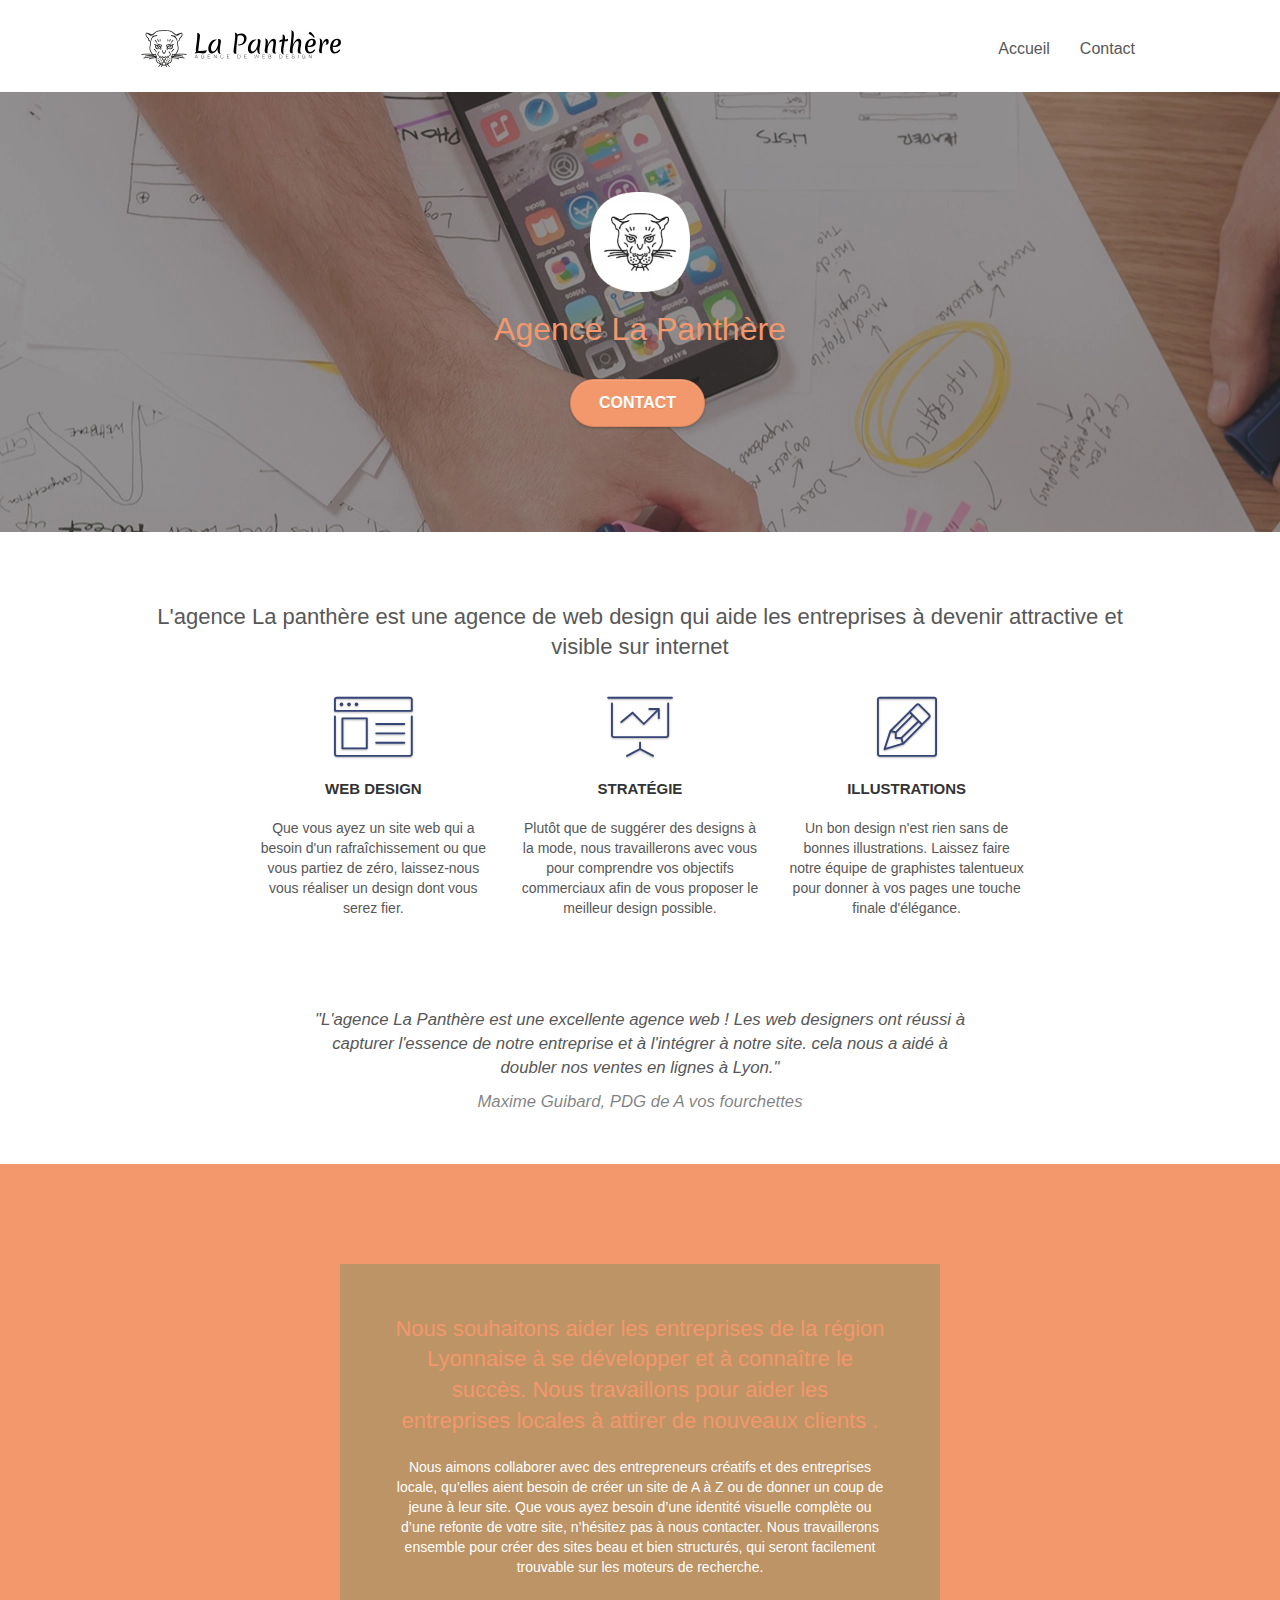
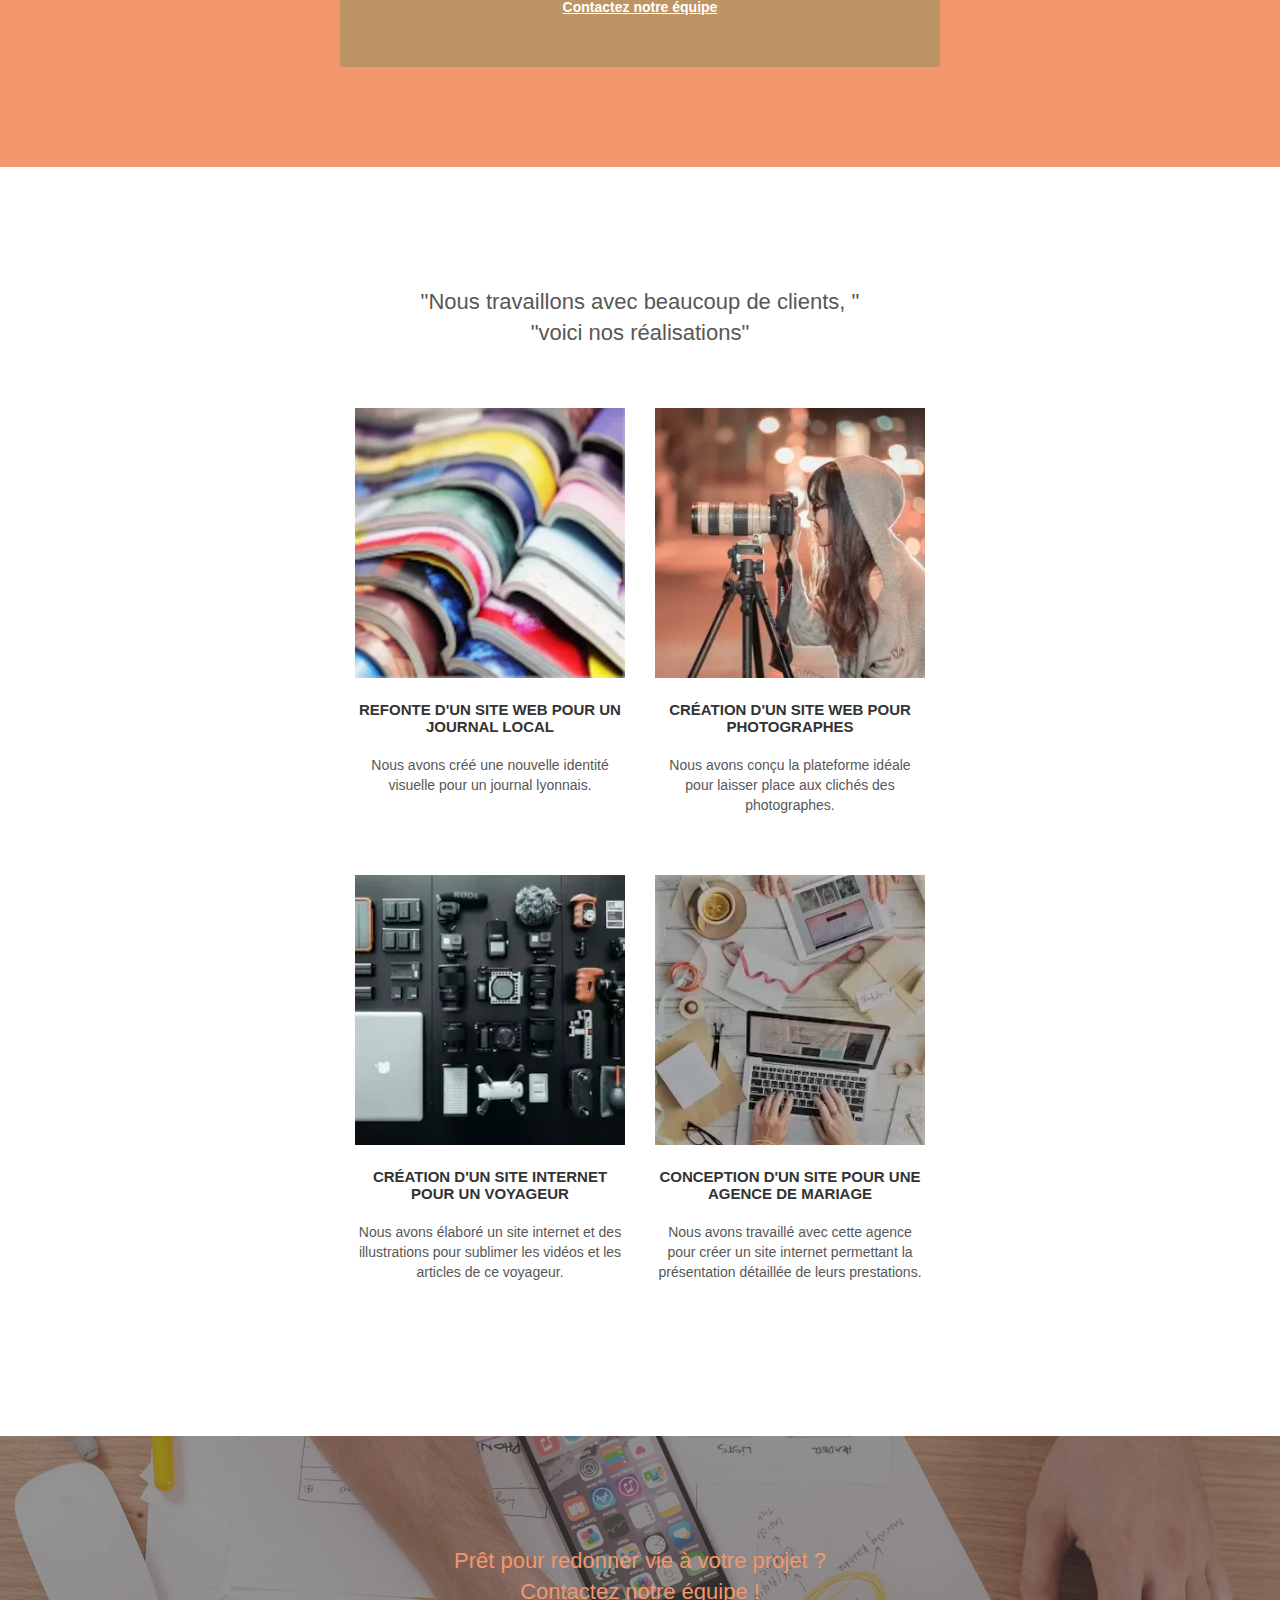
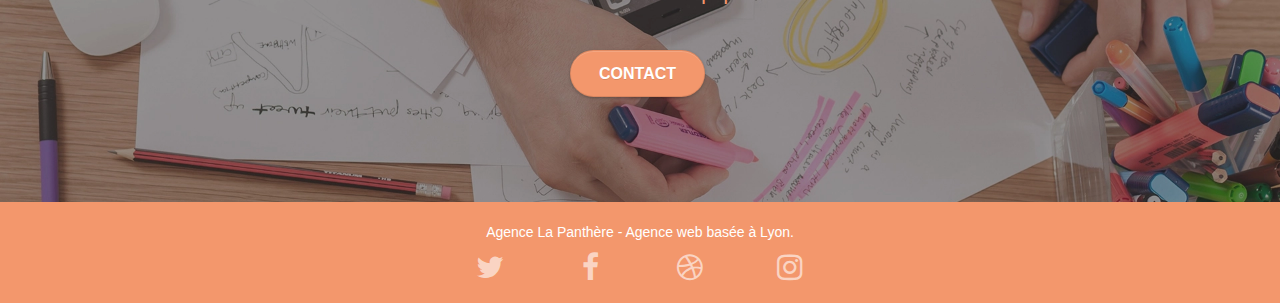
==== commit 97bceb9e: "compression des images et rajout aria-label" ====
--- a/index.html
+++ b/index.html
@@ -34,13 +34,15 @@
 
 				<nav class="navbar row">
 					<div class="navbar-header">
-						<a class="navbar-brand" href="index.html"><img src="img/agence-la-panthere-monochrome.webp"
+						<a class="navbar-brand" href="index.html"><img src="img/agence-la-panthere-monochrome.svg"
 								alt="logo agence web la panthere" /></a>
 
 						<button id="nav-toggle" type="button" class="ui-navbar-toggle navbar-toggle"
 							data-toggle="collapse" data-target=".navbar-1">
-							<span class="sr-only">Toggle navigation</span><span class="icon-bar"></span><span
-								class="icon-bar"></span><span class="icon-bar"></span>
+							<span class="sr-only">Toggle navigation</span>
+							<span class="icon-bar"></span>
+							<span class="icon-bar"></span>
+							<span class="icon-bar"></span>
 						</button>
 					</div>
 					<div class="collapse navbar-collapse navbar-1 special-dropdown-nav">
@@ -48,8 +50,7 @@
 							<li>
 								<a href="index.html">Accueil</a>
 							</li>
-							<li>
-							</li>
+
 							<li>
 								<a href="contact.html">Contact</a>
 							</li>
@@ -66,7 +67,7 @@
 			<div class="container bloc-lg">
 				<div class="row tight-width-whitespace">
 					<div class="col-sm-12">
-						<img src="./img/logo.webp" class="center" width="100" alt="logo agence la panthere" />
+						<img src="./img/logo.webp" class="center" width="100" height="100" alt="logo agence la panthere" />
 						<h1 class="text-center hero-bloc-text tc-white ">
 							Agence La Panthère
 						</h1>
@@ -266,23 +267,27 @@
 						<div class="row row-no-gutters social">
 							<div class="col-sm-3">
 								<div class="text-center">
-									<a class="social" href="index.html"><span class="fa fa-twitter icon-md"></span></a>
+									<a class="social" aria-label="Twitter" href="#">
+										<span class="fa fa-twitter icon-md"></span></a>
 								</div>
 							</div>
 							<div class="col-sm-3">
 								<div class="text-center">
-									<a class="social" href="index.html"><span class="fa fa-facebook icon-md"></span></a>
+									<a class="social" aria-label="Facebook" href="https://fr-fr.facebook.com">
+										<span class="fa fa-facebook icon-md"></span></a>
 								</div>
 							</div>
 							<div class="col-sm-3">
 								<div class="text-center">
-									<a class="social" href="index.html"><span class="fa fa-dribbble icon-md"></span></a>
+									<a class="social" aria-label="Dribbble" href="https://dribbble.com">
+										<span class="fa fa-dribbble icon-md"></span></a>
 								</div>
 							</div>
 							<div class="col-sm-3">
 								<div class="text-center">
-									<a class="social" href="index.html"><span
-											class="fa fa-instagram icon-md"></span></a>
+									<a class="social" aria-label="Instagram" href="https://www.instagram.com">
+										<span class="fa fa-instagram icon-md"></span></a>
+											
 								</div>
 							</div>
 						</div>
@@ -297,8 +302,8 @@
 	<script src="./js/jquery-2.1.0.min.js"></script>
 	<script src="./js/bootstrap.min.js"></script>
 	<script src="./js/blocs.min.js"></script>
-	<script src="./js/jquery.touchSwipe.js" defer></script>
-	<script src="./js/gmaps.js"></script>
+	<script src="./js/jquery.touchSwipe.min.js" defer></script>
+	<!--<script src="./js/gmaps.js"></script>-->
 
 
 </body>
--- a/style.css
+++ b/style.css
@@ -97,10 +97,10 @@
     right: 0;
 }
 
-.texture-paper::before {
+/* .texture-paper::before {
     background: url("./img/texture-paper.webp");
     background-size: 280px 280px;
-}
+} */
 
 .b-parallax {
     background-attachment: fixed;
@@ -315,13 +315,8 @@
 }
 
 .navbar-brand img[src$=svg] {
-    min-width: 100px;
-}
-
-.nav-center .navbar-brand img {
-    margin: 0;
-}
-
+    min-width: 200px;
+}
 .navbar .nav {
     padding-top: 2px;
     margin-right: -16px;
@@ -684,7 +679,7 @@
 }
 
 p {
-    font-size: 11px;
+    font-size: 14px;
 }
 
 .citation, .auteur {
@@ -796,8 +791,7 @@
 .btn-atomic-tangerine {
     background: #F3976C;
     /* color: #FFFFFF!important; */
-    width: 100%;
-    border-radius: 10px
+    border-radius: 25px
 }
 
 .btn-atomic-tangerine:hover {
@@ -1063,4 +1057,5 @@
     .bloc-mob-center-text {
         text-align: center;
     }
-}+}
+
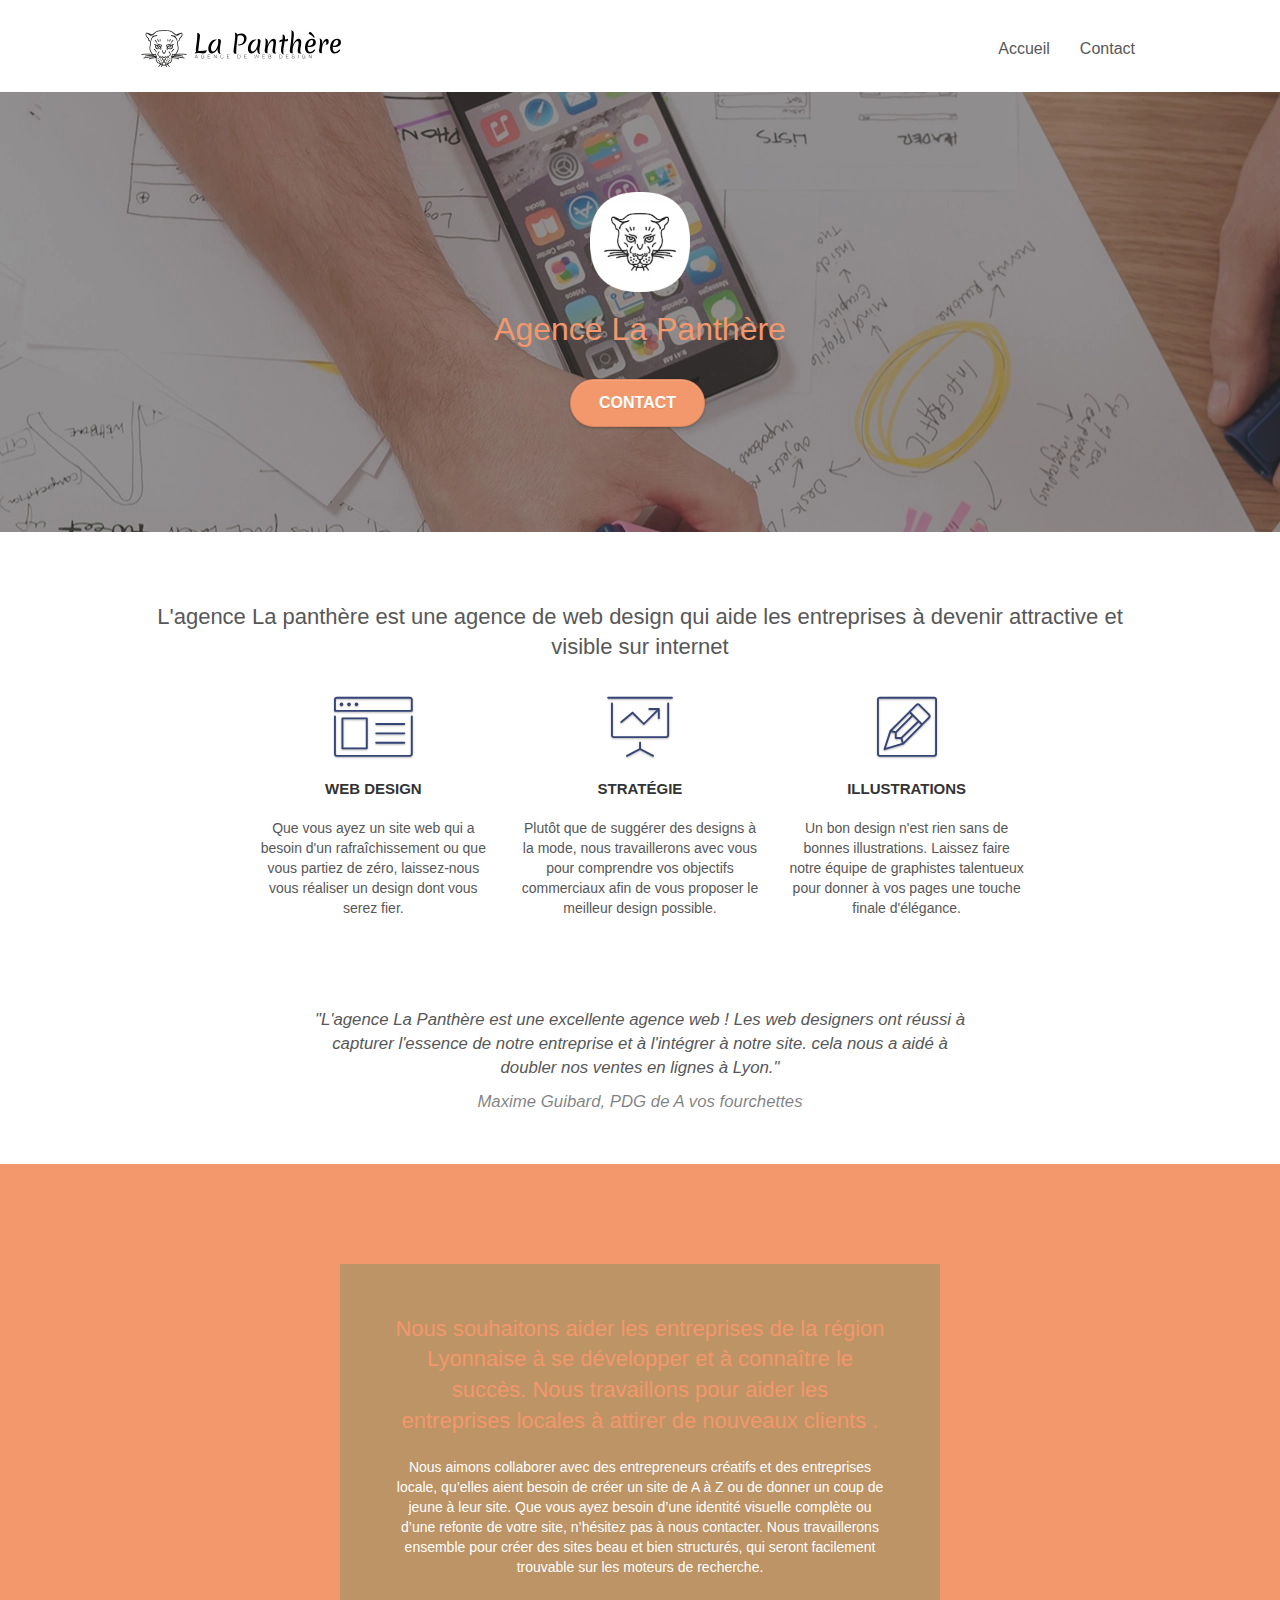
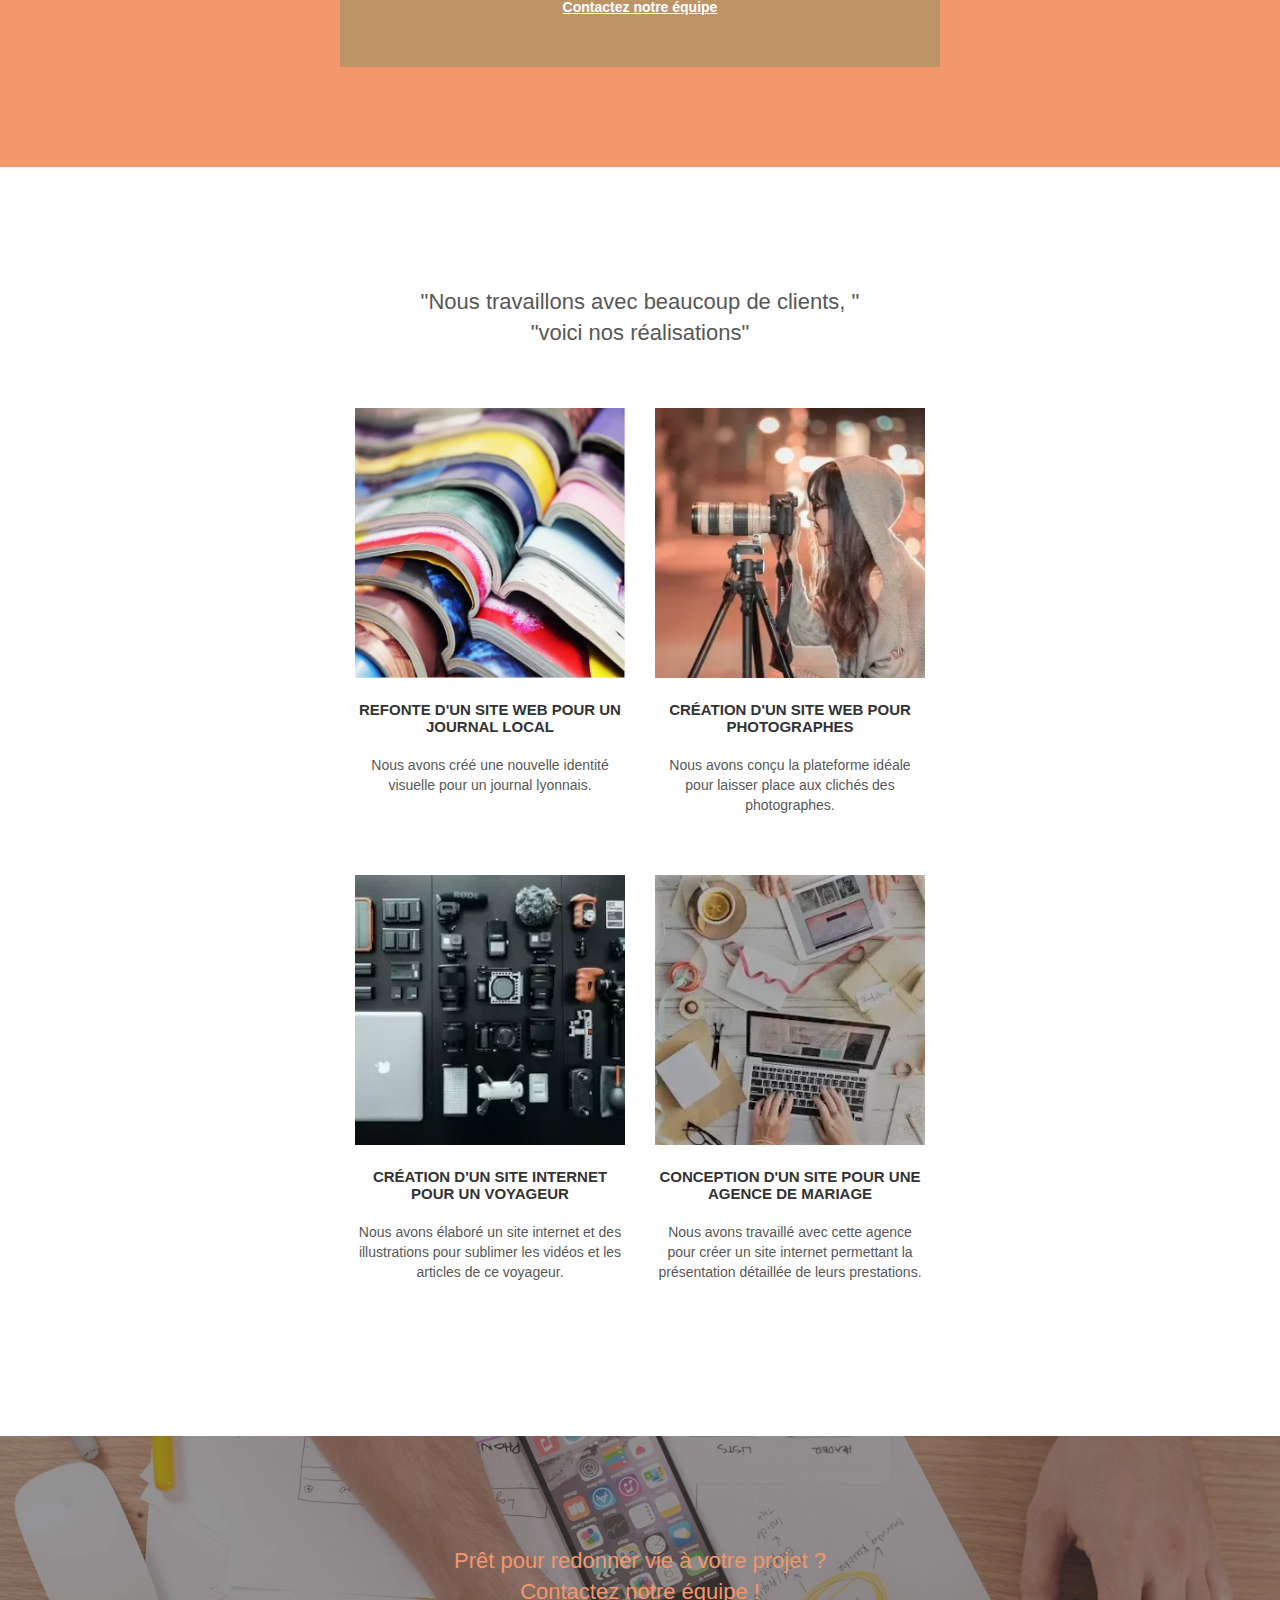
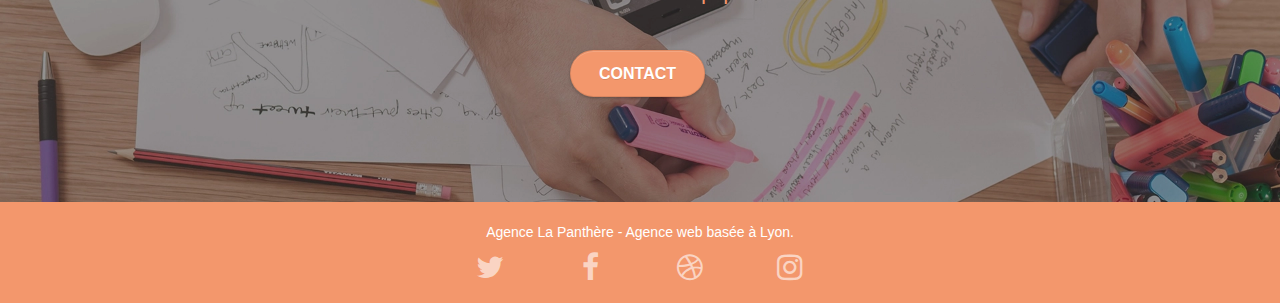
==== commit 4e0732e4: "modification des fichiers minifiers" ====
--- a/index.html
+++ b/index.html
@@ -299,11 +299,11 @@
 
 	</div>
 	<!-- Principal conteneur END -->
-	<script src="./js/jquery-2.1.0.min.js"></script>
+	<script src="./js/jquery-2.1.0.js"></script>
 	<script src="./js/bootstrap.min.js"></script>
 	<script src="./js/blocs.min.js"></script>
-	<script src="./js/jquery.touchSwipe.min.js" defer></script>
-	<!--<script src="./js/gmaps.js"></script>-->
+	<script src="./js/jquery.touchSwipe.js" defer></script>
+	<script src="./js/gmaps.js"></script>
 
 
 </body>
--- a/style.css
+++ b/style.css
@@ -751,6 +751,7 @@
 .portfolio-thumb {
     margin-bottom: 24px;
     width: 100%;
+    max-height: 290px;
 }
 
 .portfolio-row {
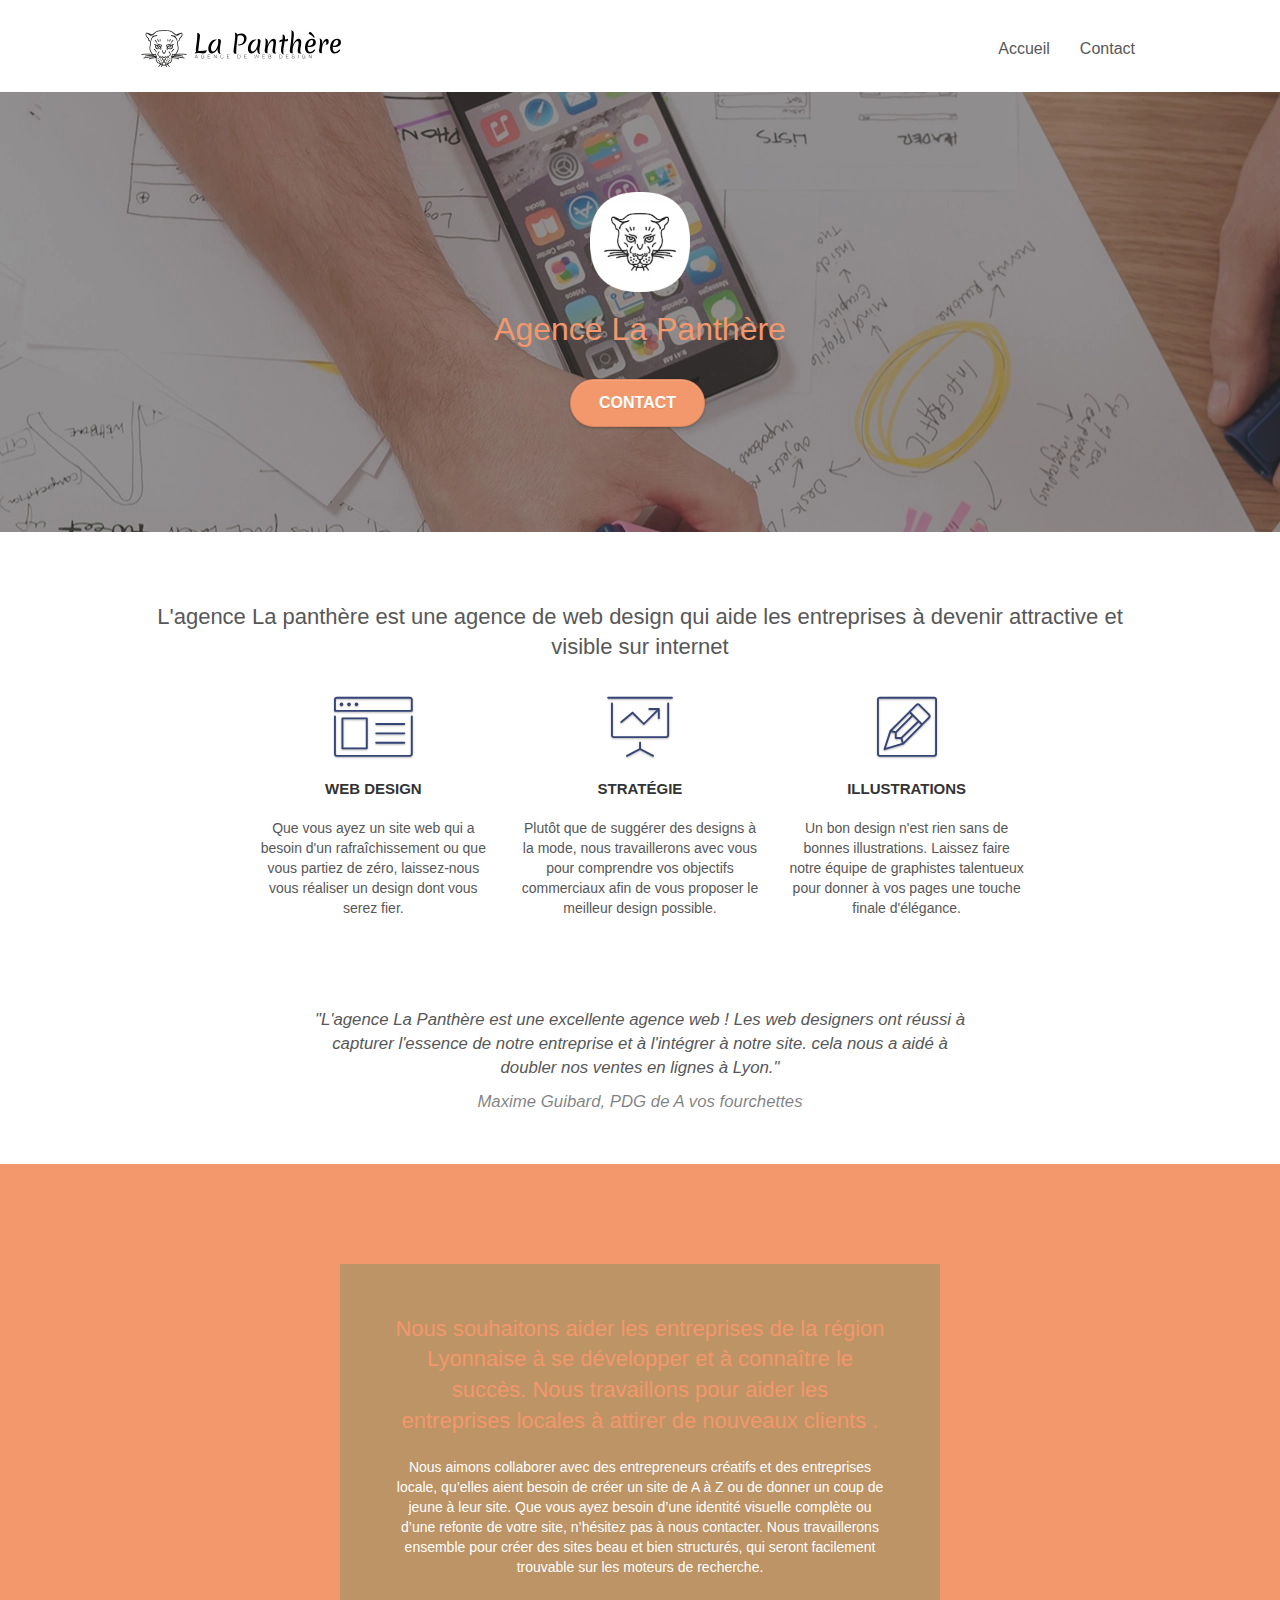
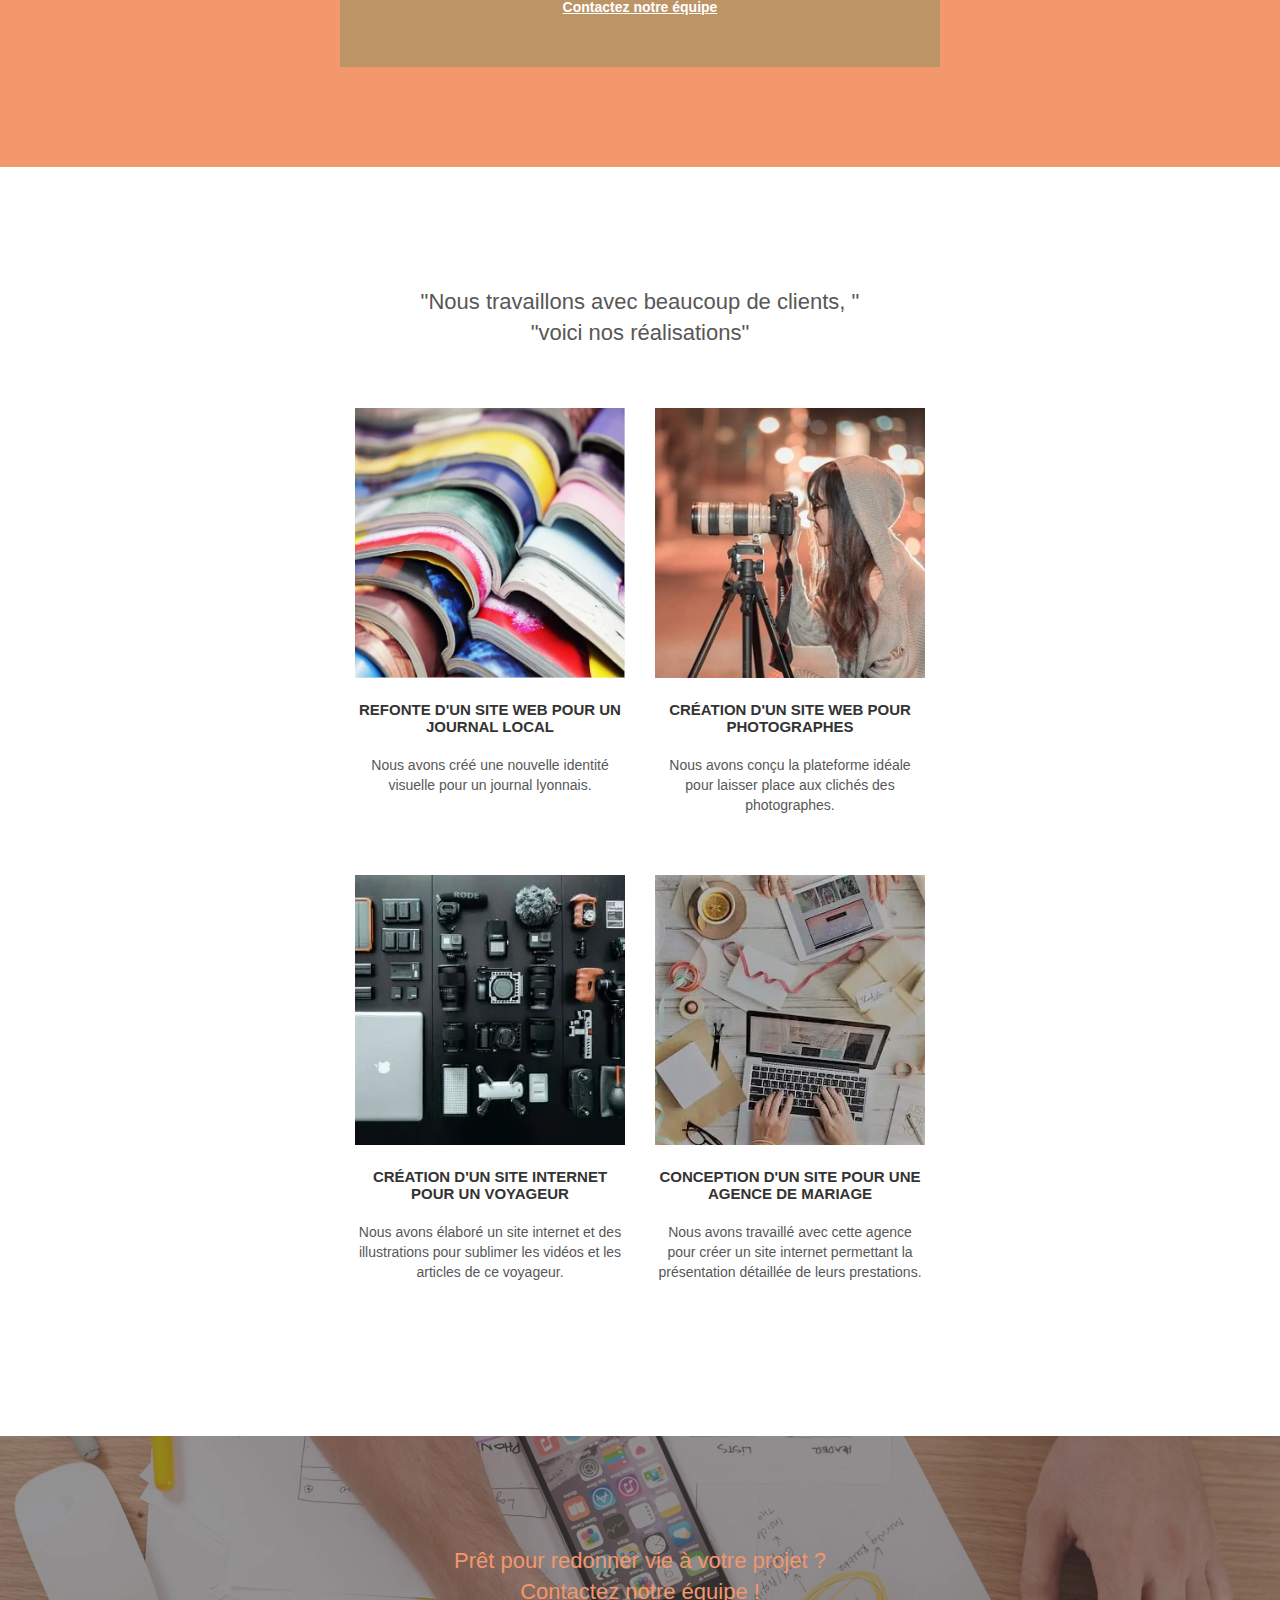
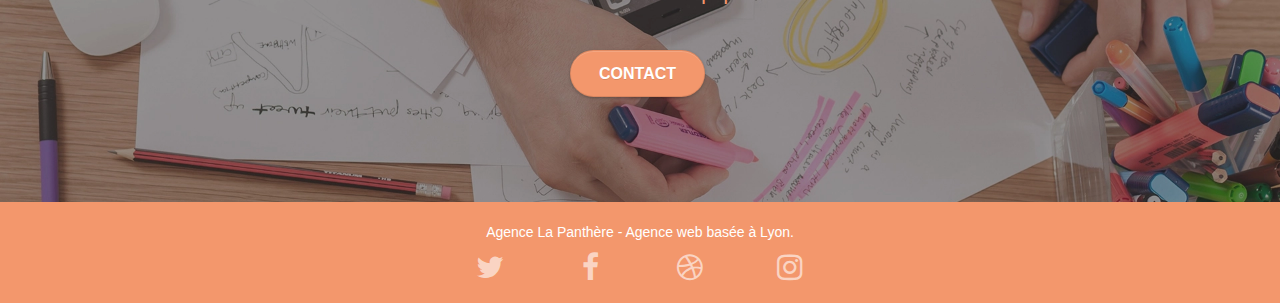
==== commit cde52c07: "analyse avec wave" ====
--- a/index.html
+++ b/index.html
@@ -37,13 +37,7 @@
 						<a class="navbar-brand" href="index.html"><img src="img/agence-la-panthere-monochrome.svg"
 								alt="logo agence web la panthere" /></a>
 
-						<button id="nav-toggle" type="button" class="ui-navbar-toggle navbar-toggle"
-							data-toggle="collapse" data-target=".navbar-1">
-							<span class="sr-only">Toggle navigation</span>
-							<span class="icon-bar"></span>
-							<span class="icon-bar"></span>
-							<span class="icon-bar"></span>
-						</button>
+						
 					</div>
 					<div class="collapse navbar-collapse navbar-1 special-dropdown-nav">
 						<ul class="site-navigation nav navbar-nav">
@@ -210,9 +204,9 @@
 				</div>
 				<div class="row tight-width-whitespace portfolio-row">
 					<div class="col-sm-6">
-						<a href="#" data-lightbox="./img/materiel_photo.webp" data-gallery-id="gallery-1"
+						<a href="#" data-lightbox="./img/materiel.webp" data-gallery-id="gallery-1"
 							data-caption="Création d'un site internet pour un voyageur" data-frame="snapshot-lb"><img
-								src="./img/materiel_photo.webp" class="img-responsive portfolio-thumb"
+								src="./img/materiel.webp" class="img-responsive portfolio-thumb"
 								alt="photo materiel photographique" /></a>
 						<h3 class="mg-md text-center">
 							Création d'un site internet pour un voyageur
@@ -223,9 +217,9 @@
 						</p>
 					</div>
 					<div class="col-sm-6">
-						<a href="#" data-lightbox="./img/pc_tablette.webp" data-gallery-id="gallery-1"
+						<a href="#" data-lightbox="./img/tablette.webp" data-gallery-id="gallery-1"
 							data-caption="Conception d'un site pour une agence de mariage" data-frame="snapshot-lb"><img
-								src="./img/pc_tablette.webp" class="img-responsive portfolio-thumb"
+								src="./img/tablette.webp" class="img-responsive portfolio-thumb"
 								alt="paris web design logo agence web meilleure agence, Création d'un site web pour agence de mariage" /></a>
 						<h3 class="mg-md text-center">
 							Conception d'un site pour une agence de mariage
--- a/style.css
+++ b/style.css
@@ -751,7 +751,7 @@
 .portfolio-thumb {
     margin-bottom: 24px;
     width: 100%;
-    max-height: 290px;
+    height: auto;
 }
 
 .portfolio-row {
@@ -831,6 +831,7 @@
 
 .bg-banniere {
     background-image: url("./img/agence-la-panthere.webp");
+    
 }
 
 .bg-presentation {
@@ -1060,3 +1061,7 @@
     }
 }
 
+a:focus {
+    background: red;
+    transform: scale(3);
+}
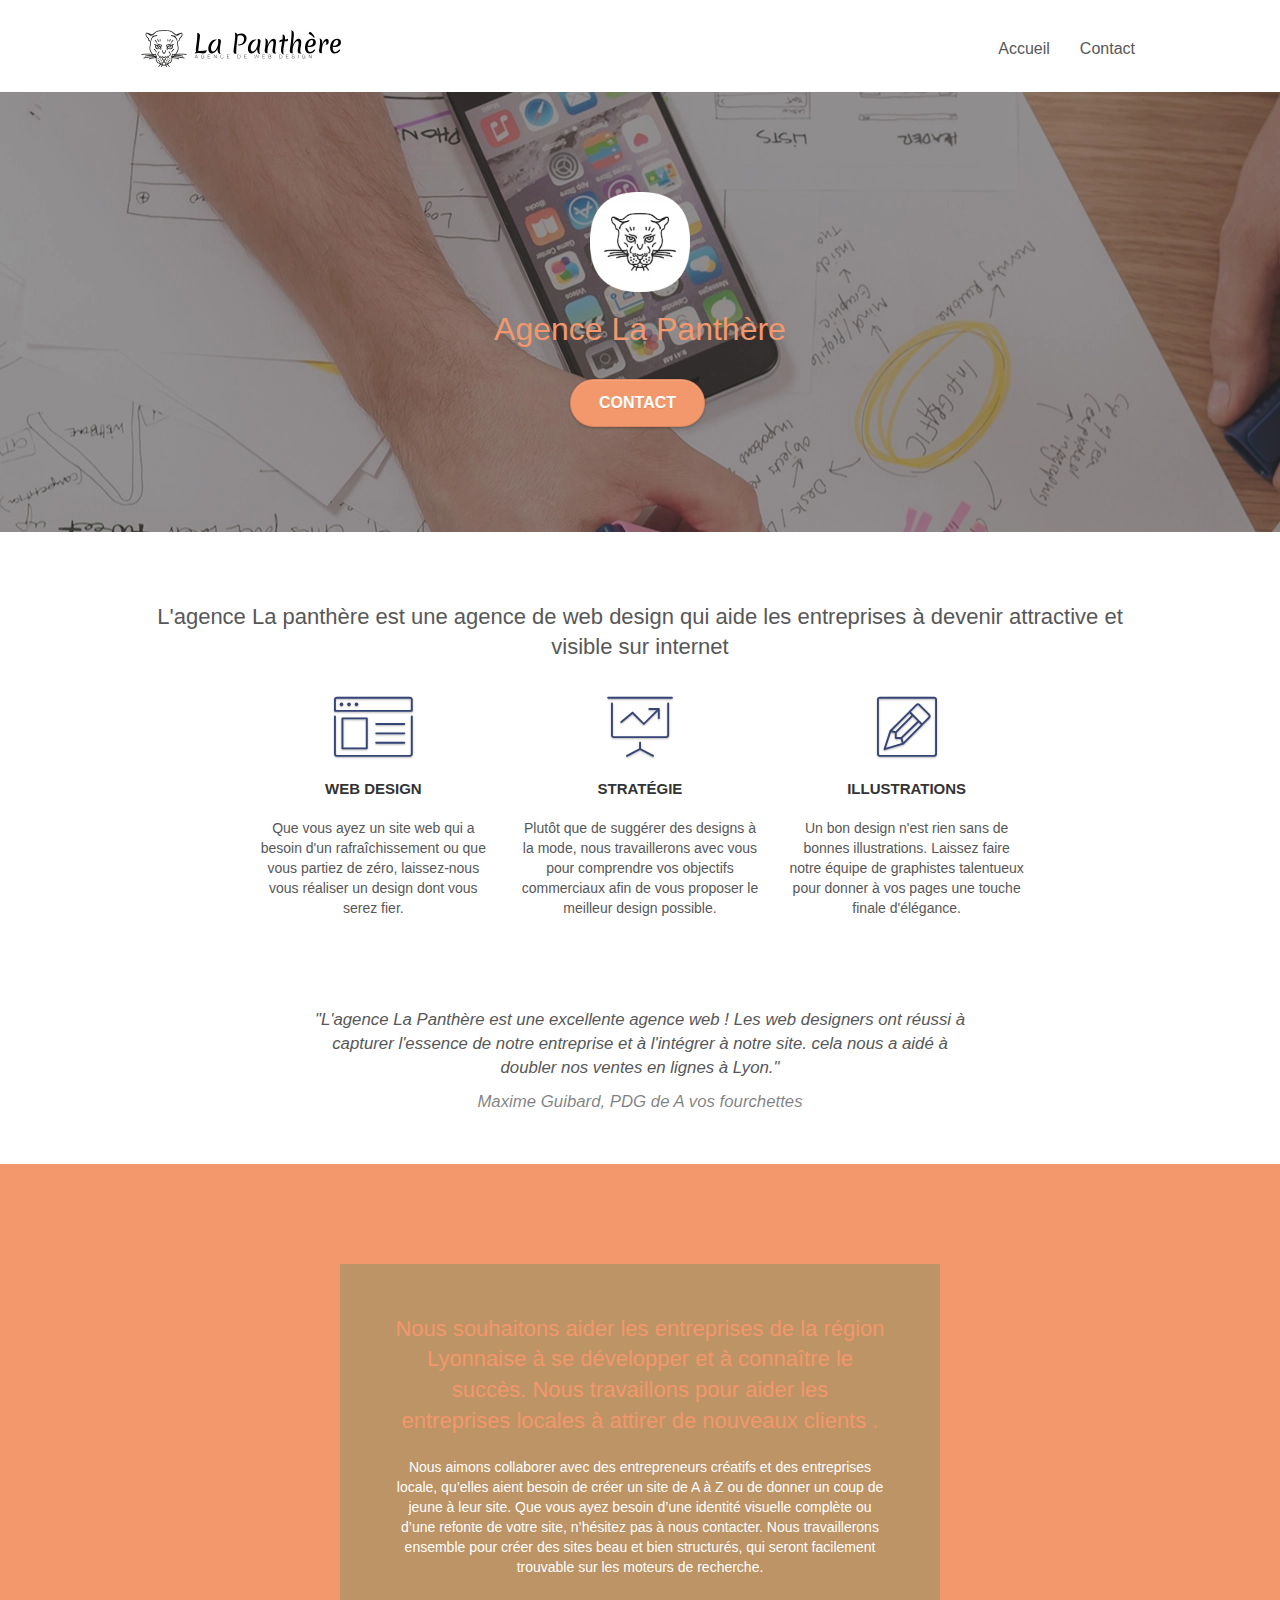
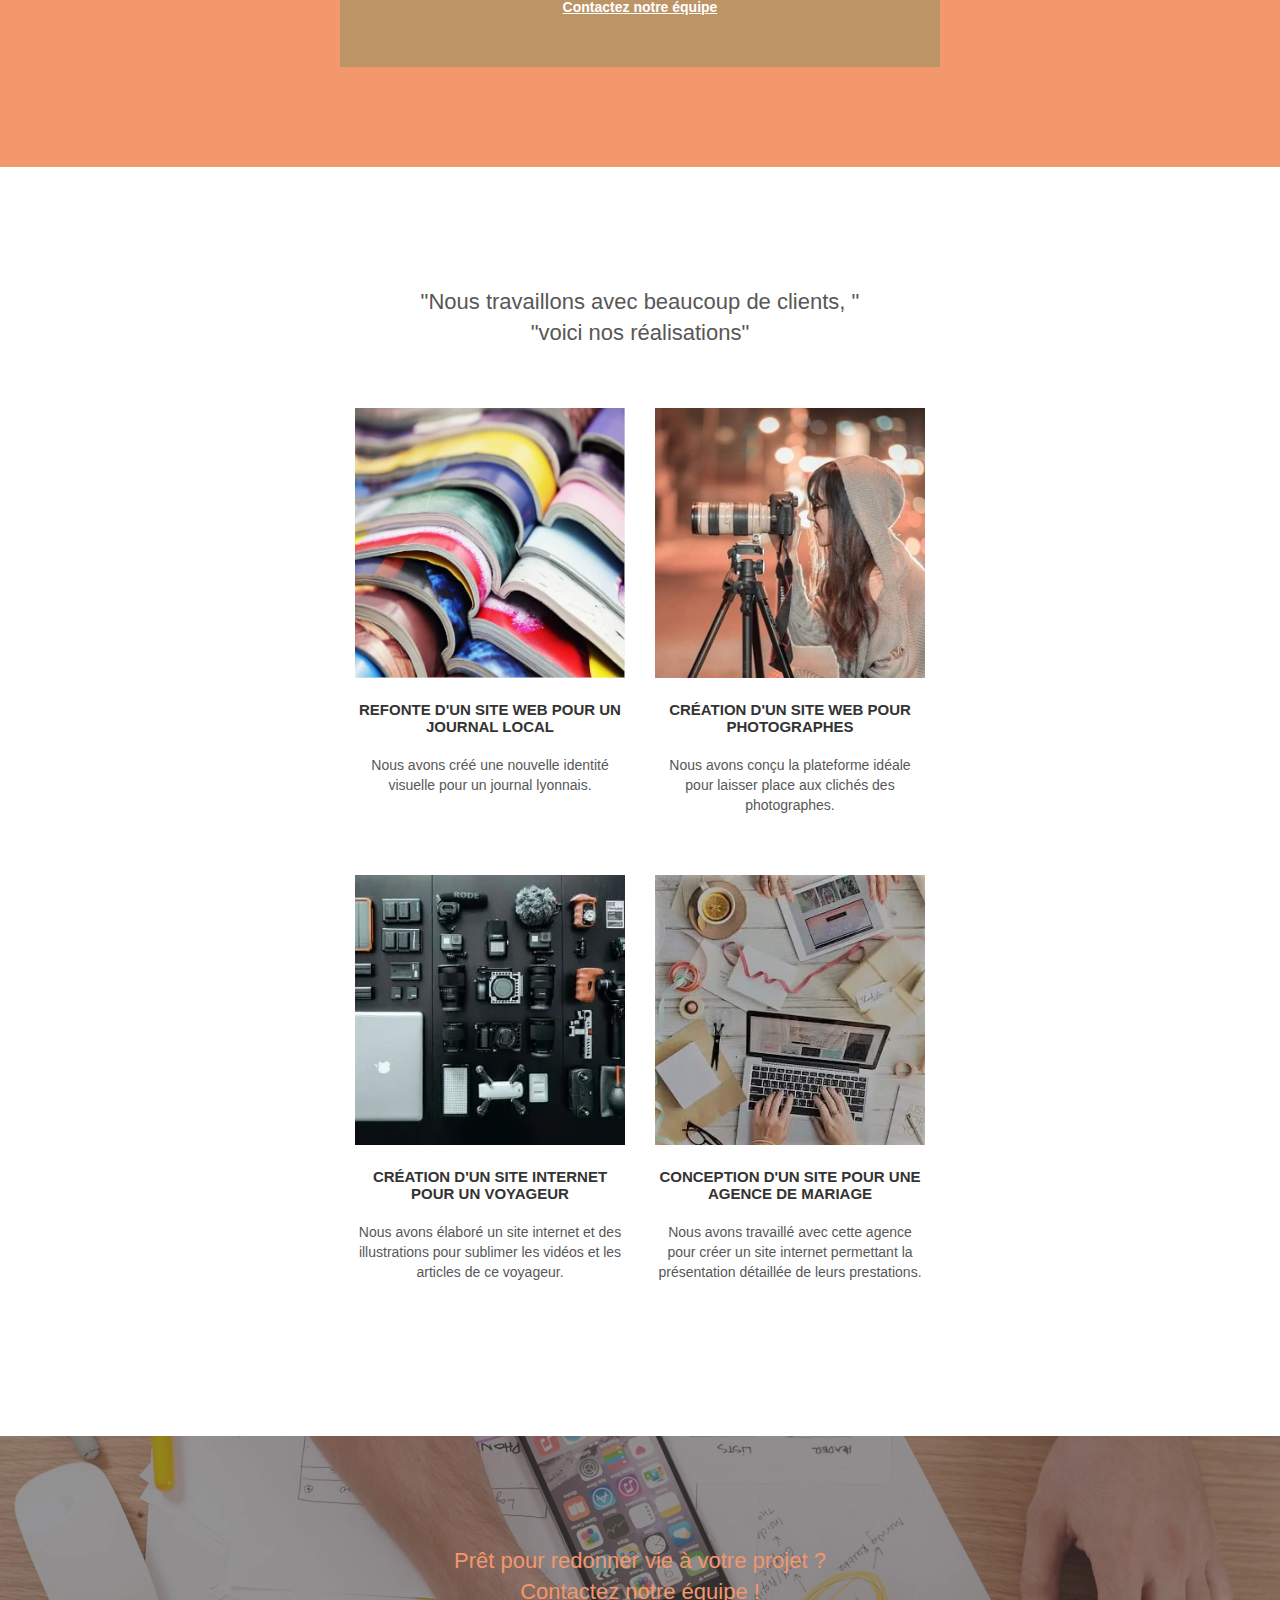
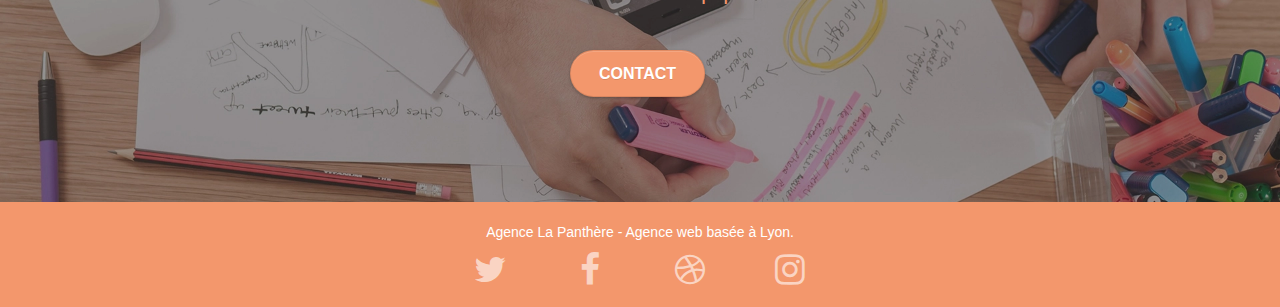
==== commit 63e5bf9e: "rajout focus et taille icons reseaux" ====
--- a/index.html
+++ b/index.html
@@ -36,8 +36,12 @@
 					<div class="navbar-header">
 						<a class="navbar-brand" href="index.html"><img src="img/agence-la-panthere-monochrome.svg"
 								alt="logo agence web la panthere" /></a>
-
-						
+						<button id="nav-toggle" type="button" class="ui-navbar-toggle navbar-toggle"
+							data-toggle="collapse" data-target=".navbar-1">
+							<span class="sr-only">Toggle navigation</span><span class="icon-bar"></span><span
+								class="icon-bar"></span><span class="icon-bar"></span>
+						</button>
+
 					</div>
 					<div class="collapse navbar-collapse navbar-1 special-dropdown-nav">
 						<ul class="site-navigation nav navbar-nav">
@@ -61,7 +65,8 @@
 			<div class="container bloc-lg">
 				<div class="row tight-width-whitespace">
 					<div class="col-sm-12">
-						<img src="./img/logo.webp" class="center" width="100" height="100" alt="logo agence la panthere" />
+						<img src="./img/logo.webp" class="center" width="100" height="100"
+							alt="logo agence la panthere" />
 						<h1 class="text-center hero-bloc-text tc-white ">
 							Agence La Panthère
 						</h1>
@@ -281,7 +286,7 @@
 								<div class="text-center">
 									<a class="social" aria-label="Instagram" href="https://www.instagram.com">
 										<span class="fa fa-instagram icon-md"></span></a>
-											
+
 								</div>
 							</div>
 						</div>
--- a/style.css
+++ b/style.css
@@ -18,14 +18,18 @@
     cursor: pointer;
 }
 
-#page-loading-blocs-notifaction {
+
+
+/*#page-loading-blocs-notifaction {
     position: fixed;
     top: 0;
     bottom: 0;
     width: 100%;
-    z-index: 100000;
+    z-index: 1;
     background: #FFFFFF url("img/pageload-spinner.gif") no-repeat center center;
-}
+
+}*/
+
 
 .bloc {
     width: 100%;
@@ -478,7 +482,7 @@
 }
 
 .icon-md {
-    font-size: 30px!important;
+    font-size: 35px!important;
 }
 
 .icon-lg {
@@ -1061,7 +1065,8 @@
     }
 }
 
-a:focus {
+button:focus, input:focus, textarea:focus, a:focus {
     background: red;
-    transform: scale(3);
-}
+    transform: scale(1.2);
+}
+
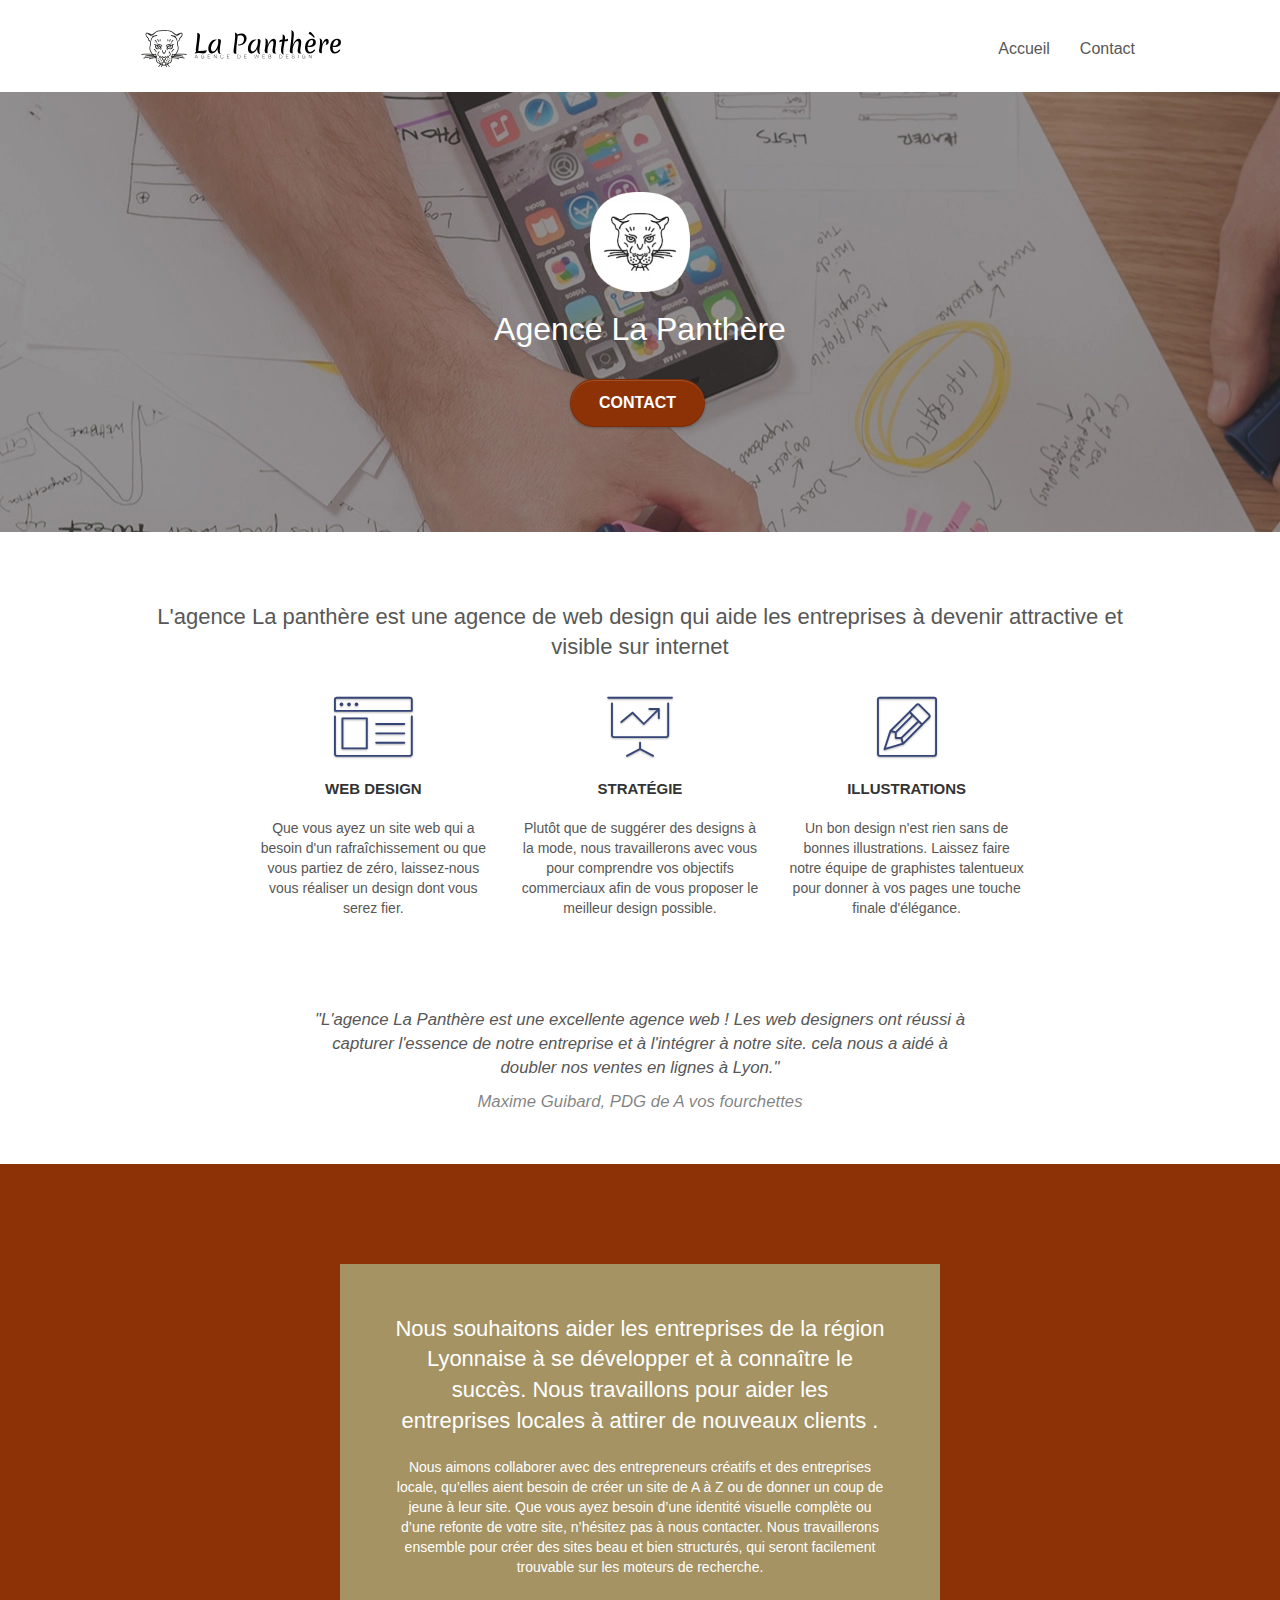
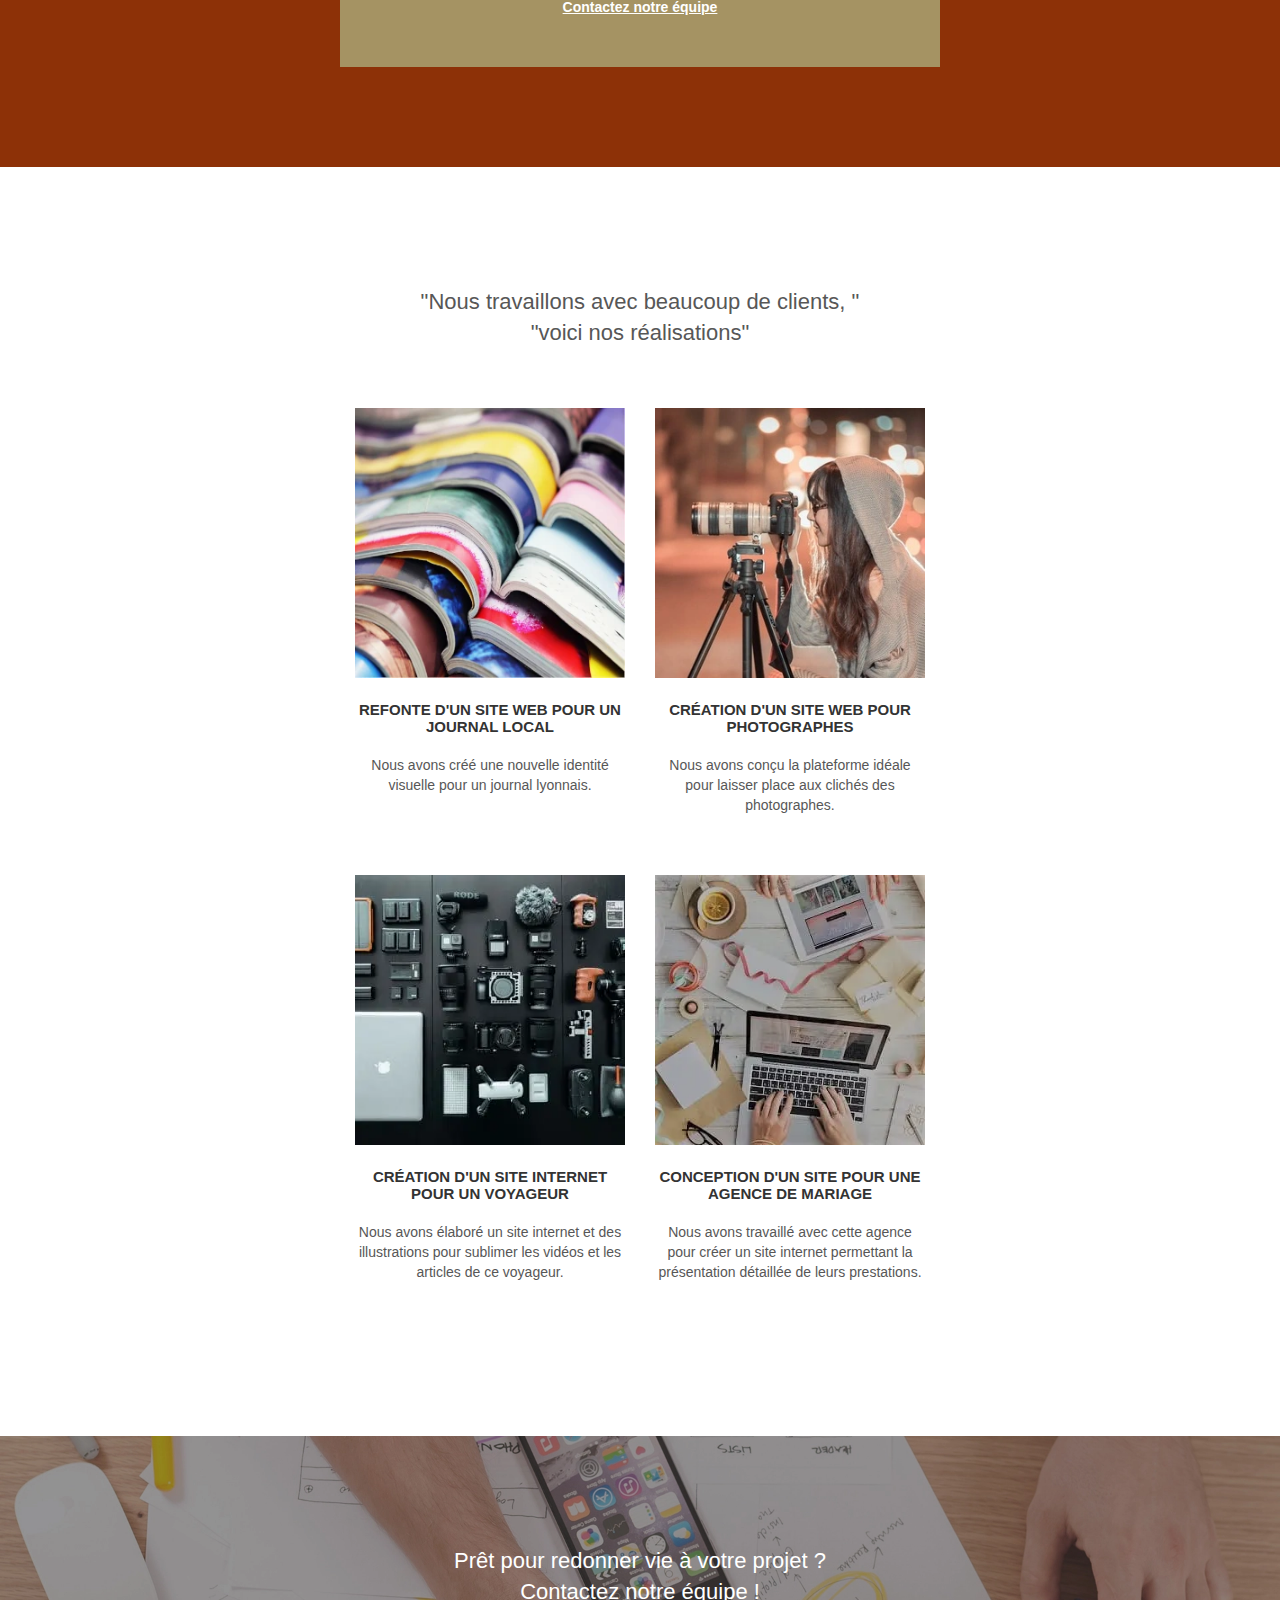
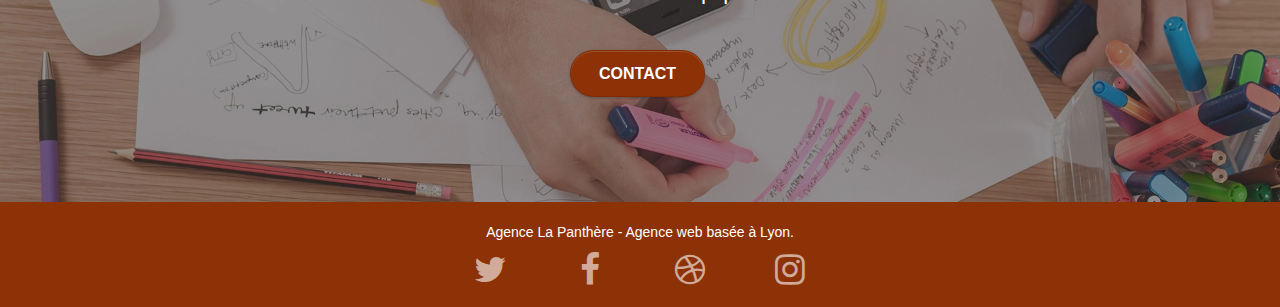
==== commit a9e5fd8e: "modif contraste couleur" ====
--- a/index.html
+++ b/index.html
@@ -62,12 +62,12 @@
 		<!-- bloc-1-presentation -->
 		<div class="bloc bgc-dark-slate-blue bg-banniere d-bloc bg-t-edge bloc-bg-texture texture-paper b-parallax"
 			id="bloc-1-hero">
-			<div class="container bloc-lg">
+			<section class="container bloc-lg">
 				<div class="row tight-width-whitespace">
 					<div class="col-sm-12">
 						<img src="./img/logo.webp" class="center" width="100" height="100"
 							alt="logo agence la panthere" />
-						<h1 class="text-center hero-bloc-text tc-white ">
+						<h1 class="text-center hero-bloc-text white ">
 							Agence La Panthère
 						</h1>
 						<div class="text-center">
@@ -76,13 +76,13 @@
 						</div>
 					</div>
 				</div>
-			</div>
+			</section>
 		</div>
 		<!-- bloc-1-presentation END -->
 
 		<!-- bloc-2-services -->
 		<div class="bloc bgc-white l-bloc" id="bloc-2-services">
-			<div class="container bloc-md">
+			<section class="container bloc-md">
 				<div class="row">
 					<div class="col-sm-12 text-center">
 						<h2>L'agence La panthère est une agence de web design qui aide les entreprises à devenir
@@ -140,17 +140,17 @@
 
 					</div>
 				</div>
-			</div>
+			</section>
 		</div>
 		<!-- bloc-2-services END -->
 
 		<!-- bloc-3-what-i-do -->
 		<div class="bloc tc-white bgc-atomic-tangerine bg-presentation d-bloc bloc-bg-texture texture-paper b-parallax"
 			id="bloc-3-what-i-do">
-			<div class="container bloc-lg">
+			<section class="container bloc-lg">
 				<div class="row tight-width-whitespace black-background">
 					<div class="col-sm-12">
-						<h2 class="mg-md text-center tc-white">
+						<h2 class="mg-md text-center white">
 							Nous souhaitons aider les entreprises de la région Lyonnaise à se développer et à connaître
 							le succès. Nous travaillons pour aider les entreprises locales à attirer de nouveaux clients
 							.<br>
@@ -165,13 +165,13 @@
 						</p>
 					</div>
 				</div>
-			</div>
+			</section>
 		</div>
 		<!-- bloc-3-what-i-do END -->
 
 		<!-- bloc-4-portfolio -->
 		<div class="bloc bgc-white bg-lines-h2-bg bg-repeat l-bloc" id="bloc-4-portfolio">
-			<div class="container bloc-lg">
+			<section class="container bloc-lg">
 				<div class="row">
 					<div class="col-sm-12 text-center">
 						<h2>
@@ -235,15 +235,15 @@
 						</p>
 					</div>
 				</div>
-			</div>
+			</section>
 		</div>
 		<!-- bloc-4-portfolio END -->
 
 		<!-- bloc-5-cta -->
 		<div class="bloc bgc-dark-slate-blue bg-banniere d-bloc bloc-bg-texture texture-paper" id="bloc-5-cta">
-			<div class="container bloc-lg">
+			<section class="container bloc-lg">
 				<div class="row">
-					<h2 class="mg-md text-center tc-white">
+					<h2 class="mg-md text-center white">
 						Prêt pour redonner vie à votre projet ?<br>Contactez notre équipe !
 					</h2>
 					<div class="col-sm-12 text-center">
@@ -251,10 +251,12 @@
 							class="btn btn-atomic-tangerine btn-clean btn-rd btn-lg cta-hero">Contact</a>
 					</div>
 				</div>
-			</div>
+			</section>
 		</div>
 		<!-- bloc-5-cta END -->
-
+		<!-- ScrollToTop Button -->
+		<a class=" btn btn-d scrollToTop" role="button" aria-label="back to top" onclick="scrollToTarget('1')"><span
+				class="fa fa-chevron-up"></span></a>
 		<!-- Footer - bloc-8 -->
 		<div class="bloc bgc-atomic-tangerine d-bloc" id="bloc-8">
 			<div class="container bloc-sm">
@@ -266,7 +268,7 @@
 						<div class="row row-no-gutters social">
 							<div class="col-sm-3">
 								<div class="text-center">
-									<a class="social" aria-label="Twitter" href="#">
+									<a class="social" aria-label="Twitter" href="https://twitter.com/home">
 										<span class="fa fa-twitter icon-md"></span></a>
 								</div>
 							</div>
--- a/style.css
+++ b/style.css
@@ -20,7 +20,7 @@
 
 
 
-/*#page-loading-blocs-notifaction {
+#page-loading-blocs-notifaction {
     position: fixed;
     top: 0;
     bottom: 0;
@@ -28,7 +28,7 @@
     z-index: 1;
     background: #FFFFFF url("img/pageload-spinner.gif") no-repeat center center;
 
-}*/
+}
 
 
 .bloc {
@@ -768,7 +768,8 @@
 }
 
 .black-background {
-    background-color: rgba(165, 147, 99, 0.7);
+    background-color: rgba(165, 147, 99, 1);
+    
     padding: 40px 40px 40px 40px;
 }
 
@@ -780,21 +781,23 @@
 .bgc-white {
     background-color: #FFFFFF;
 }
-
+.color {
+    background-color: #FFFFFF;
+}
 .bgc-dark-slate-blue {
     background-color: #364577;
 }
 
 .bgc-atomic-tangerine {
-    background-color: #F3976C;
+    background-color: #8D3107;
 }
 
 .tc-white {
-    color: #F3976C!important;
+    color: #8D3107!important;
 }
 
 .btn-atomic-tangerine {
-    background: #F3976C;
+    background: #8D3107;
     /* color: #FFFFFF!important; */
     border-radius: 25px
 }
@@ -889,21 +892,21 @@
         overflow-x: hidden;
         position: relative;
     }
-    .bloc {
+    /* .bloc {
         padding-left: constant(safe-area-inset-left);
         padding-right: constant(safe-area-inset-right);
-    }
+    } */
     .bloc-group,
     .bloc-group .bloc {
         display: block;
         width: 100%;
     }
-    .bloc-fill-screen .fill-bloc-top-edge,
+    /* .bloc-fill-screen .fill-bloc-top-edge,
     .bloc-fill-screen .fill-bloc-bottom-edge {
         padding: 0 20px;
         padding-left: constant(safe-area-inset-left);
         padding-right: constant(safe-area-inset-right);
-    }
+    } */
 }
 
 @media (max-width: 767px) {
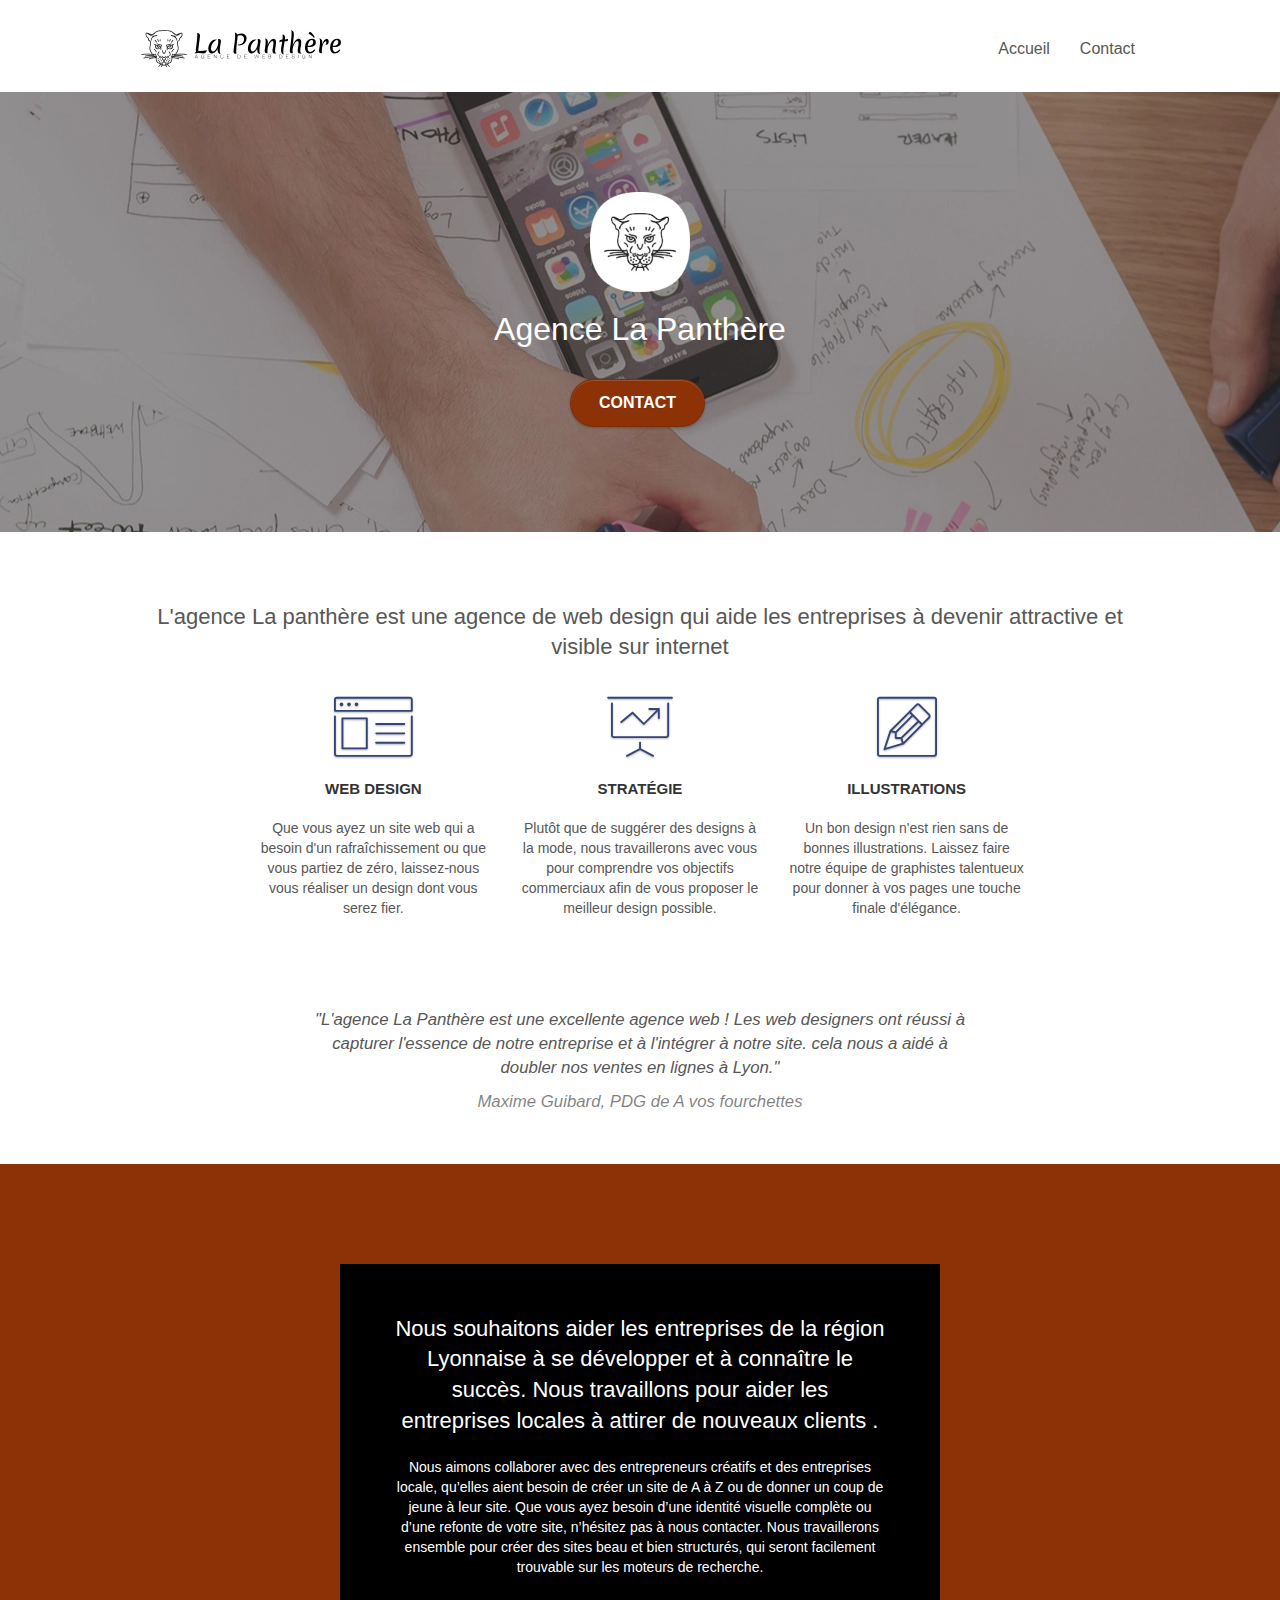
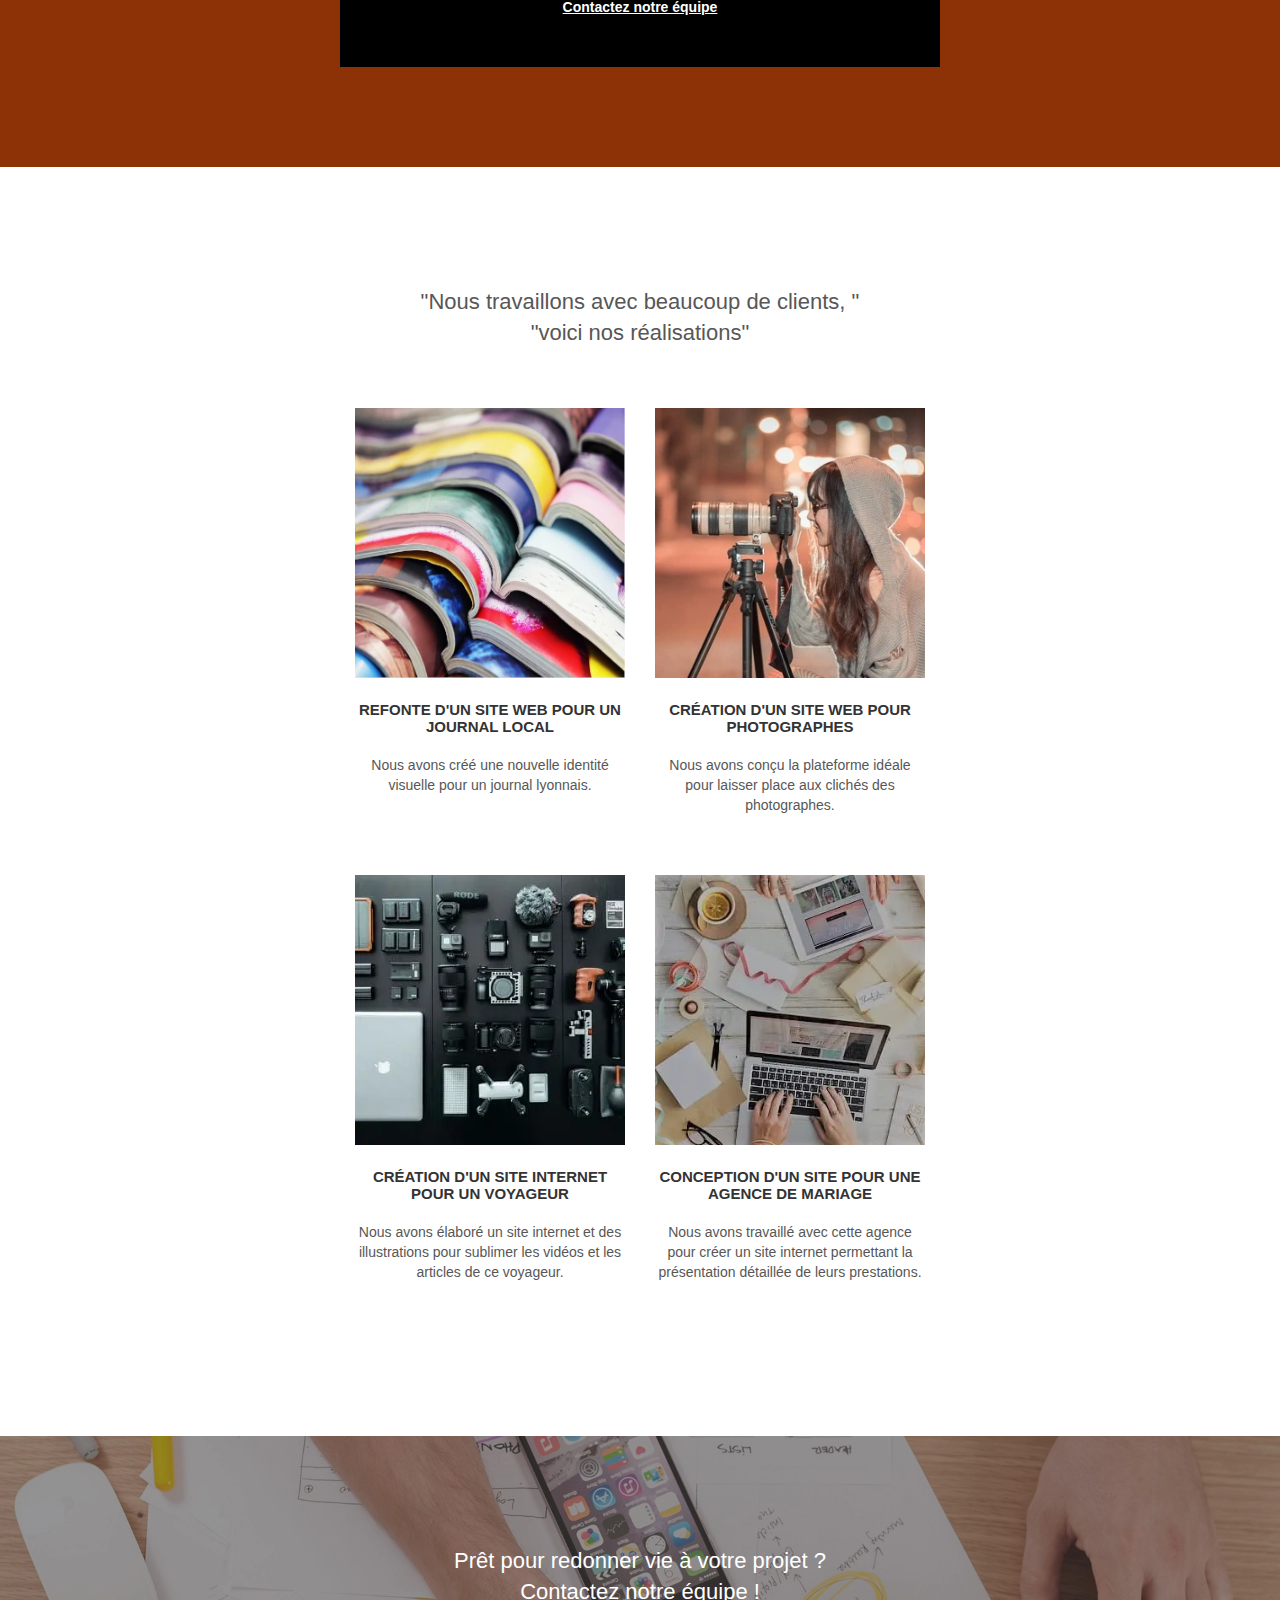
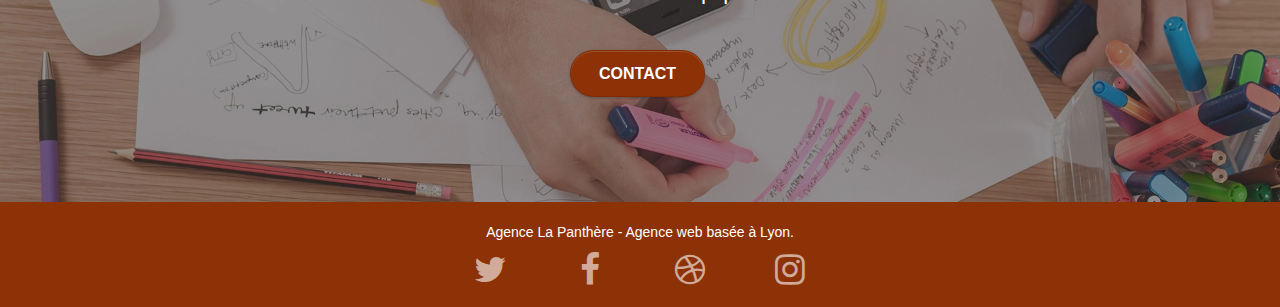
==== commit bf20ce17: "ajout style css dans dossier css et minifier" ====
--- a/index.html
+++ b/index.html
@@ -9,8 +9,8 @@
 	<link rel="shortcut icon" type="image/png" href="favicon.jpg">
 
 	<link rel="stylesheet" type="text/css" href="./css/bootstrap.min.css">
-	<link rel="stylesheet" type="text/css" href="style.css">
-	<link rel="stylesheet" type="text/css" href="./css/font-awesome.css">
+	<link rel="stylesheet" type="text/css" href="./css/style.min.css">
+	<link rel="stylesheet" type="text/css" href="./css/font-awesome.min.css">
 	<link rel="stylesheet" type="text/css" href="./css/et-line.min.css">
 
 
--- a/css/style.min.css
+++ b/css/style.min.css
@@ -0,0 +1 @@
+body{margin:0;padding:0;background:#FFF;overflow-x:hidden;-webkit-font-smoothing:antialiased;-moz-osx-font-smoothing:grayscale}a,button{transition:all .3s ease-in-out;outline:none!important}a:hover{text-decoration:none;cursor:pointer}#page-loading-blocs-notifaction{position:fixed;top:0;bottom:0;width:100%;z-index:1;background:#FFF url(img/pageload-spinner.gif) no-repeat center center}.bloc{width:100%;clear:both;background:50% 50% no-repeat;padding:0 50px;-webkit-background-size:cover;-moz-background-size:cover;-o-background-size:cover;background-size:cover;position:relative}.bloc .container{padding-left:0;padding-right:0}.bloc-lg{padding:100px 50px}.bloc-md{padding:50px}.bloc-sm{padding:20px 50px}.center{display:block;margin-right:auto;margin-left:auto}.bg-center,.bg-l-edge,.bg-r-edge,.bg-t-edge,.bg-b-edge,.bg-tl-edge,.bg-bl-edge,.bg-tr-edge,.bg-br-edge,.bg-repeat{-webkit-background-size:auto!important;-moz-background-size:auto!important;-o-background-size:auto!important;background-size:auto!important}.bg-repeat{background:repeat}.bg-t-edge{background:top no-repeat}.bloc-bg-texture::before{content:"";background-size:2px 2px;position:absolute;top:0;bottom:0;left:0;right:0}.b-parallax{background-attachment:fixed}.d-bloc{color:rgba(255,255,255,.7)}.d-bloc button:hover{color:rgba(255,255,255,.9)}.d-bloc .icon-round,.d-bloc .icon-square,.d-bloc .icon-rounded,.d-bloc .icon-semi-rounded-a,.d-bloc .icon-semi-rounded-b{border-color:rgba(255,255,255,.9)}.d-bloc .divider-h span{border-color:rgba(255,255,255,.2)}.d-bloc .a-btn,.d-bloc .navbar a,.d-bloc .navbar-brand,.d-bloc a .icon-sm,.d-bloc a .icon-md,.d-bloc a .icon-lg,.d-bloc a .icon-xl,.d-bloc h1 a,.d-bloc h2 a,.d-bloc h3 a,.d-bloc h4 a,.d-bloc h5 a,.d-bloc h6 a,.d-bloc p a{color:rgba(255,255,255,.6)}.d-bloc .a-btn:hover,.d-bloc .navbar a:hover,.d-bloc .navbar-brand:hover,.d-bloc a:hover .icon-sm,.d-bloc a:hover .icon-md,.d-bloc a:hover .icon-lg,.d-bloc a:hover .icon-xl,.d-bloc h1 a:hover,.d-bloc h2 a:hover,.d-bloc h3 a:hover,.d-bloc h4 a:hover,.d-bloc h5 a:hover,.d-bloc h6 a:hover,.d-bloc p a:hover{color:rgba(255,255,255,1)}.d-bloc .navbar-toggle .icon-bar{background:rgba(255,255,255,1)}.d-bloc .btn-wire,.d-bloc .btn-wire:hover{color:rgba(255,255,255,1);border-color:rgba(255,255,255,1)}.d-bloc .panel{color:rgba(0,0,0,.5)}.d-bloc .panel button:hover{color:rgba(0,0,0,.7)}.d-bloc .panel icon{border-color:rgba(0,0,0,.7)}.d-bloc .panel .divider-h span{border-color:rgba(0,0,0,.1)}.d-bloc .panel .a-btn{color:rgba(0,0,0,.6)}.d-bloc .panel .a-btn:hover{color:rgba(0,0,0,1)}.d-bloc .panel .btn-wire,.d-bloc .panel .btn-wire:hover{color:rgba(0,0,0,.7);border-color:rgba(0,0,0,.3)}.d-bloc .panel,.l-bloc{color:rgba(0,0,0,.5)}.d-bloc .panel button:hover,.l-bloc button:hover{color:rgba(0,0,0,.7)}.l-bloc .icon-round,.l-bloc .icon-square,.l-bloc .icon-rounded,.l-bloc .icon-semi-rounded-a,.l-bloc .icon-semi-rounded-b{border-color:rgba(0,0,0,.7)}.d-bloc .panel .divider-h span,.l-bloc .divider-h span{border-color:rgba(0,0,0,.1)}.d-bloc .panel .a-btn,.l-bloc .a-btn,.l-bloc .navbar a,.l-bloc .navbar-brand,.l-bloc a .icon-sm,.l-bloc a .icon-md,.l-bloc a .icon-lg,.l-bloc a .icon-xl,.l-bloc h1 a,.l-bloc h2 a,.l-bloc h3 a,.l-bloc h4 a,.l-bloc h5 a,.l-bloc h6 a,.l-bloc p a{color:rgba(0,0,0,.6)}.d-bloc .panel .a-btn:hover,.l-bloc .a-btn:hover,.l-bloc .navbar a:hover,.l-bloc .navbar-brand:hover,.l-bloc a:hover .icon-sm,.l-bloc a:hover .icon-md,.l-bloc a:hover .icon-lg,.l-bloc a:hover .icon-xl,.l-bloc h1 a:hover,.l-bloc h2 a:hover,.l-bloc h3 a:hover,.l-bloc h4 a:hover,.l-bloc h5 a:hover,.l-bloc h6 a:hover,.l-bloc p a:hover{color:rgba(0,0,0,1)}.l-bloc .navbar-toggle .icon-bar{color:rgba(0,0,0,.6)}.d-bloc .panel .btn-wire,.d-bloc .panel .btn-wire:hover,.l-bloc .btn-wire,.l-bloc .btn-wire:hover{color:rgba(0,0,0,.7);border-color:rgba(0,0,0,.3)}.voffset{margin-top:30px}.voffset-lg{margin-top:80px}.row-no-gutters{margin-right:0;margin-left:0}.row.row-no-gutters>[class^="col-"],.row.row-no-gutters>[class*=" col-"]{padding-right:0;padding-left:0}#bloc-1-hero h1{font-size:32px}.navbar{margin-bottom:0;z-index:1}.navbar-brand{height:auto;padding:3px 15px;font-size:25px;font-weight:400;font-weight:600;line-height:44px}.navbar-brand img{max-height:200px;margin:0 5px 0 0;display:inline}.navbar-brand img[src$=svg]{min-width:200px}.navbar .nav{padding-top:2px;margin-right:-16px;float:right;z-index:1}.nav>li{float:left;margin-top:4px;font-size:16px}.navbar-nav .open .dropdown-menu>li>a{text-align:inherit}.nav>li a:hover,.nav>li a:focus{background:transparent}.navbar-toggle{margin:10px 10px 0 0;border:0}.navbar-toggle:hover{background:transparent!important}.navbar-toggle .icon-bar{background-color:rgba(0,0,0,.5);width:26px}.nav-invert .navbar .nav{float:left}.nav-invert .navbar-header,.nav-invert .navbar-brand{float:right;position:relative;z-index:2}@media (min-width:768px){.site-navigation{position:absolute;top:50%;right:20px;transform:translate(0,-50%);-webkit-transform:translateY(-50%)}.nav>li .dropdown-menu a,.nav>li .dropdown-menu a:hover{color:#484848}.nav-invert .site-navigation{left:0;right:0}.nav-center{text-align:center}.nav-center .navbar-header{width:100%}.nav-center .navbar-header,.nav-center .navbar-brand,.nav-center .nav>li{float:none;display:inline-block}.nav-center .site-navigation{position:relative;width:100%;right:0;margin-right:0;margin-top:20px}.nav-center.mini-nav .navbar-toggle{float:none;margin:10px auto 0}}.nav>li>.dropdown a{background:none!important;display:block;padding:14px 15px}nav .caret{margin:0 5px}.dropdown-menu .dropdown-menu{top:-8px;left:100%}.dropdown-menu .dropmenu-flow-right{top:100%;left:0;margin-left:-1px;border-top-left-radius:0;border-top-right-radius:0}.dropdown-menu .dropdown span{border:4px solid #000;border-top-color:transparent;border-right-color:transparent;border-bottom-color:transparent;margin:6px -5px 0 0!important;float:right}.mg-md{margin-top:10px;margin-bottom:20px}.mg-lg{margin-top:10px;margin-bottom:40px}.btn{margin:0 5px 5px 0}.btn.pull-right{margin:0 0 5px 5px}.btn-d,.btn-d:hover,.btn-d:focus{color:#FFF;background:rgba(0,0,0,.3)}button{outline:none!important}.btn-rd{border-radius:40px}.btn-clean{border:1px solid rgba(0,0,0,.08);border-bottom-color:rgba(0,0,0,.1);text-shadow:0 1px 0 rgba(0,0,1,.1);box-shadow:0 1px 3px rgba(0,0,1,.25),inset 0 1px 0 0 rgba(255,255,255,.15)}.icon-md{font-size:35px!important}.icon-lg{font-size:60px!important}.sm-shadow{text-shadow:0 1px 2px rgba(0,0,0,.3)}.panel-sq,.panel-sq .panel-heading,.panel-sq .panel-footer{border-radius:0}.panel-rd{border-radius:30px}.panel-rd .panel-heading{border-radius:29px 29px 0 0}.panel-rd .panel-footer{border-radius:0 0 29px 29px}.form-control{border-color:rgba(0,0,0,.1);box-shadow:none}.scrollToTop{width:40px;height:40px;position:fixed;bottom:20px;right:20px;opacity:0;z-index:500;transition:all .3s ease-in-out}.scrollToTop span{margin-top:6px}.showScrollTop{font-size:14px;opacity:1}a[data-lightbox]{position:relative;display:block;text-align:center}a[data-lightbox]:hover::before{content:"+";font-family:"HelveticaNeue-Light","Helvetica Neue Light","Helvetica Neue",Helvetica,Arial;font-size:32px;width:50px;height:50px;margin-left:-25px;border-radius:50%;background:rgba(0,0,0,.6);color:#FFF;font-weight:100;z-index:1;position:absolute;top:50%;transform:translateY(-50%);-webkit-transform:translateY(-50%)}a[data-lightbox]:hover img{opacity:.6;-webkit-animation-fill-mode:none;animation-fill-mode:none}#lightbox-modal{display:flex;align-items:center}#lightbox-modal .modal-dialog{width:90%;max-width:900px;margin:0 auto 0}#lightbox-modal .modal-dialog img{max-height:90vh;margin:0 auto}.lightbox-caption{padding:20px;color:#FFF;background:rgba(0,0,0,.5);position:absolute;left:15px;right:15px;bottom:5px}.close-lightbox{color:#FFF;font-size:30px;position:absolute;top:20px;right:20px;z-index:20;background:rgba(0,0,0,.5);border:none;line-height:30px;padding:0 9px 5px;opacity:.3}.close-lightbox:hover,.next-lightbox:hover,.prev-lightbox:hover{opacity:1;color:#FFF}.next-lightbox,.prev-lightbox{font-size:20px;color:rgba(255,255,255,.9);background:rgba(0,0,0,.5);transition:all .2s ease-in-out;position:absolute;top:45%;z-index:1;opacity:.4}.next-lightbox{padding:6px 8px 1px 13px;right:25px}.prev-lightbox{padding:6px 13px 1px 10px;left:25px}.snapshot-lb .modal-body{padding-bottom:45px}.snapshot-lb .lightbox-caption{padding:0;color:rgba(0,0,0,.5);background:none}h1,h2,h3,h4,h5,h6,p,label,.btn,a{font-family:"helvetica";font-weight:400;color:#575757!important}.container{max-width:1000px}.hero-bloc-text{font-size:38px}.hero-bloc-text-sub{font-size:36px}.statement-bloc-text{line-height:26px;font-style:italic;font-size:20px;text-align:center;font-weight:lighter;max-width:520px;margin:auto auto auto auto}p{font-size:14px}.citation,.auteur{font-style:italic;font-size:1.2em}.tight-width-whitespace{max-width:600px;margin:auto auto auto auto}.h1{font-size:20px;font-family:"Open Sans"}.cta-hero{margin-top:22px;color:#FFFFFF!important;text-transform:uppercase;padding:12px 28px 12px 28px;font-size:16px;font-weight:700}.social{max-width:400px;margin:auto auto auto auto}h2{font-size:22px;line-height:1.4em}h3{font-size:15px;text-transform:uppercase;font-weight:700;color:#333333!important}.med-width-whitespace{max-width:800px;margin:auto auto auto auto;box-shadow:0 0 0 #000}h1{color:#333333!important}h4{color:#333333!important}.icons{margin-bottom:14px;margin-top:24px}.white{color:#FFFFFF!important}.portfolio-thumb{margin-bottom:24px;width:100%;height:auto}.portfolio-row{margin-bottom:44px;margin-top:50px}.avatar{box-shadow:0 4px 9px rgba(0,0,0,.3)}.black-background{background-color:#000;padding:40px 40px 40px 40px}.bold-link{font-weight:900;text-decoration:underline!important}.bgc-white{background-color:#FFF}.bgc-dark-slate-blue{background-color:#364577}.bgc-atomic-tangerine{background-color:#8D3107}.tc-white{color:#8D3107!important}.btn-atomic-tangerine{background:#8D3107;border-radius:25px}.btn-atomic-tangerine:hover{background:#c27956!important;color:#FFFFFF!important}.ltc-white{color:#FFFFFF!important}.ltc-white:hover{color:#cccccc!important}.ltc-atomic-tangerine{color:#F3976C!important}.ltc-atomic-tangerine:hover{color:#c27956!important}.icon-dark-slate-blue{color:#364577!important;border-color:#364577!important}.bg-dots-bg{background-image:url(../img/dots-bg.webp)}.bg-banniere{background-image:url(../img/agence-la-panthere.webp)}.bg-presentation{background-image:url(../img/image-de-presentation.webp)}@media (max-width:1024px){.bloc{padding-left:20px;padding-right:20px}.bloc.full-width-bloc,.bloc-tile-2.full-width-bloc .container,.bloc-tile-3.full-width-bloc .container,.bloc-tile-4.full-width-bloc .container{padding-left:0;padding-right:0}}@media (max-width:992px) and (min-width:768px){.navbar .nav{max-width:80%}.nav-center.navbar .nav{max-width:100%}}@media only screen and (min-device-width:768px) and (max-device-width:1024px) and (orientation:landscape){.b-parallax{background-attachment:scroll}}@media only screen and (min-device-width:1024px) and (max-device-width:1366px) and (-webkit-min-device-pixel-ratio:1.5){.b-parallax{background-attachment:scroll}}@media (max-width:991px){.container{width:100%}.b-parallax{background-attachment:scroll}.page-container,#hero-bloc{overflow-x:hidden;position:relative}.bloc-group,.bloc-group .bloc{display:block;width:100%}}@media (max-width:767px){.page-container{overflow-x:hidden;position:relative}h1,h2,h3,h4,h5,h6,p,#disqus_thread{padding-left:10px!important;padding-right:10px!important}.b-parallax{background-attachment:scroll}.navbar .nav{padding-top:0;border-top:1px solid rgba(0,0,0,.2);float:none!important}.navbar.row{margin-left:0;margin-right:0}.site-navigation{position:inherit;transform:none;-webkit-transform:none;-ms-transform:none}.nav>li{margin-top:0;border-bottom:1px solid rgba(0,0,0,.1);background:rgba(0,0,0,.05);text-align:left;padding-left:15px;width:100%}.nav>li:hover{background:rgba(0,0,0,.08)}.dropdown .dropdown a .caret{float:none;margin:5px 0 0 10px!important;border:4px solid #000;border-bottom-color:transparent;border-right-color:transparent;border-left-color:transparent}#hero-bloc .navbar .nav{background:rgba(0,0,0,.8)}#hero-bloc .navbar .nav a{color:rgba(255,255,255,.6)}.hero{padding:50px 0}.hero-nav{left:-1px;right:-1px}.navbar-collapse{padding:0;overflow-x:hidden;-webkit-box-shadow:none;box-shadow:none}.navbar-brand img{max-height:40px;width:auto}.nav-invert .navbar-header{float:none;width:auto}.site-navigation{list-style-type:none;width:auto}.nav-invert .navbar-toggle{float:left;margin-left:10px}.bloc{padding-left:0;padding-right:0}.bloc-xxl,.bloc-xl,.bloc-lg{padding:40px 0}.bloc-sm,.bloc-md{padding-left:0;padding-right:0}.bloc-tile-2 .container,.bloc-tile-3 .container,.bloc-tile-4 .container,.bloc-fill-screen .fill-bloc-top-edge,.bloc-fill-screen .fill-bloc-bottom-edge{padding-left:0;padding-right:0}.a-block{padding:0 10px}.btn-dwn{display:none}.voffset{margin-top:5px}.voffset-md{margin-top:20px}.voffset-lg{margin-top:30px}form{padding:5px}.close-lightbox{display:inline-block}.blocsapp-device-iphone5{background-size:216px 425px;padding-top:60px;width:216px;height:425px}.blocsapp-device-iphone5 img{width:180px;height:320px}}@media (max-width:400px){.bloc{padding-left:0;padding-right:0}}@media (max-width:767px){.bloc-mob-center-text{text-align:center}}button:focus,input:focus,textarea:focus,a:focus{background:red;transform:scale(1.2)}